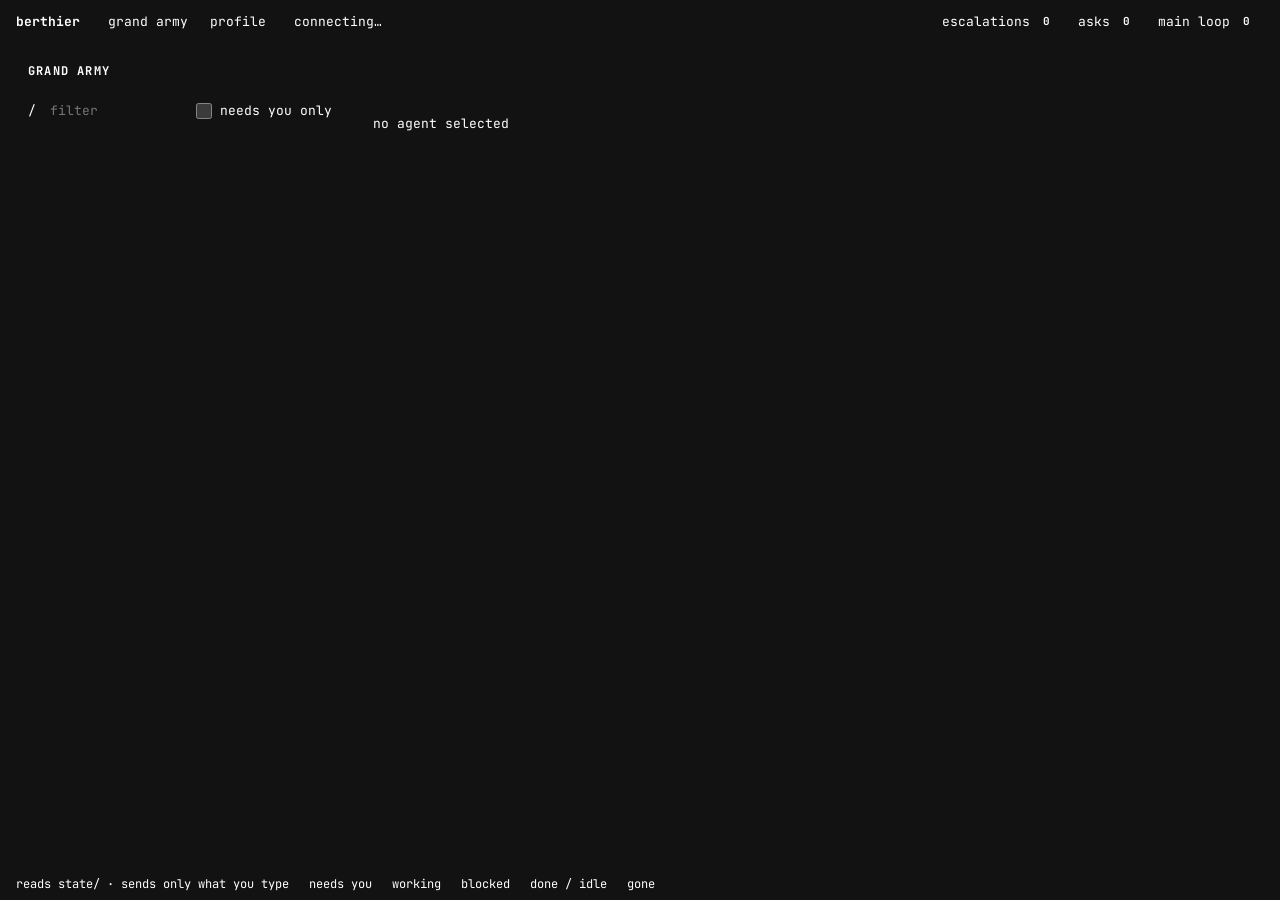
==== internal/console/index.html @ 728149ac "Console: Messenger-style layout, Corps/Division tree, chat header with breadcrumb, info panel" ====
<!doctype html>
<html lang="en">
<head>
<meta charset="utf-8">
<meta name="viewport" content="width=device-width, initial-scale=1, viewport-fit=cover, interactive-widget=resizes-content">
<title>Berthier console</title>
<meta name="theme-color" content="{{base}}">
<link rel="stylesheet" href="theme.css">
<meta name="color-scheme" content="dark">
<link rel="manifest" href="manifest.webmanifest">
<link rel="icon" href="icon.svg" type="image/svg+xml">
<link rel="apple-touch-icon" href="icon-180.png">
<meta name="apple-mobile-web-app-capable" content="yes">
<meta name="mobile-web-app-capable" content="yes">
<meta name="apple-mobile-web-app-title" content="Berthier">
<meta name="apple-mobile-web-app-status-bar-style" content="black-translucent">
<link rel="stylesheet" href="https://fonts.googleapis.com/css2?family=JetBrains+Mono:wght@400;500;700&display=swap">
<style>
:root {
  --panel: var(--mantle); --bar: var(--base); --head: var(--base);
  --line: var(--surface1); --rule: var(--surface0); --field: var(--surface2); --sel: var(--surface0);
  --fg: var(--text); --bright: var(--text); --soft: var(--subtext1); --muted: var(--overlay1); --dim: var(--overlay0); --faint: var(--surface2);
  --purple: var(--mauve);
  /* Installed on a phone the page runs edge to edge, under notch and home bar. */
  --sat: env(safe-area-inset-top, 0px); --sar: env(safe-area-inset-right, 0px);
  --sab: env(safe-area-inset-bottom, 0px); --sal: env(safe-area-inset-left, 0px);
}
* { box-sizing: border-box; }
body { margin: 0; background: var(--bg); }
a { color: var(--blue); } a:hover { color: var(--sky); }
.app { font-variant-ligatures: none; min-height: 100vh; background: var(--bg); color: var(--fg); font-family: 'JetBrains Mono', 'Symbols Nerd Font Mono', ui-monospace, monospace; font-size: 13px; line-height: 1.55; display: flex; flex-direction: column; }
.bar { display: flex; flex-wrap: wrap; align-items: center; gap: 4px 20px; padding: 8px 16px; background: var(--bar); }
header.bar { padding: calc(8px + var(--sat)) calc(16px + var(--sar)) 8px calc(16px + var(--sal)); border-bottom: 1px solid var(--line); }
footer.bar { padding: 6px calc(16px + var(--sar)) calc(6px + var(--sab)) calc(16px + var(--sal)); border-top: 1px solid var(--line); color: var(--dim); font-size: 12px; }
.brand { font-weight: 700; color: var(--accent); }
.grow { flex-grow: 1; }
.loop { display: inline-flex; align-items: center; gap: 6px; }
.tally b { font-weight: 700; }
.zero { color: var(--dim); }
main { flex-grow: 1; padding: 12px calc(16px + var(--sar)) 12px calc(16px + var(--sal)); display: flex; flex-direction: column; gap: 12px; }
section { min-width: 0; border: 1px solid var(--line); background: var(--panel); }
.panel-col { display: flex; flex-direction: column; }
.ph { padding: 6px 12px; border-bottom: 1px solid var(--line); background: var(--head); display: flex; flex-wrap: wrap; align-items: center; justify-content: space-between; gap: 8px; }
h2 { margin: 0; font-size: 12px; font-weight: 700; letter-spacing: 0.1em; color: var(--muted); }
h2 small { font-size: inherit; color: var(--dim); font-weight: 400; letter-spacing: 0.1em; }
/* Messenger's composition in the Console's own design: the Grand Army tree on the left, the chat of the
   selected Agent in the middle, its info beside it when asked for. Wide screens fill the viewport and scroll
   inside the panels; phones show one of them at a time (data-screen). */
.app { height: 100vh; height: 100dvh; }
main { min-height: 0; }
.top { flex: 1 1 0; min-height: 0; display: grid; gap: 12px; grid-template-columns: clamp(280px, 26vw, 360px) minmax(0, 1fr); }
.top.info { grid-template-columns: clamp(280px, 24vw, 340px) minmax(0, 1fr) clamp(300px, 26vw, 380px); }
.top > section { min-height: 0; max-height: 100%; }
#info[hidden] { display: none; }
/* Logs open from the top bar in a drawer over the page, never moving it. */
.logs { display: flex; gap: 6px; }
.logbtn { display: inline-flex; align-items: center; gap: 6px; min-height: 28px; padding: 2px 8px; background: transparent; color: var(--muted); border: 1px solid var(--field); border-radius: 0; font: inherit; cursor: pointer; }
.logbtn:hover { color: var(--fg); }
.logbtn[aria-expanded="true"] { background: var(--sel); color: var(--bright); border-color: var(--blue); }
.logbtn:focus-visible, .x:focus-visible { outline: 1px solid var(--blue); outline-offset: 1px; }
.badge { min-width: 20px; padding: 0 5px; background: var(--field); color: var(--fg); font-size: 11px; font-weight: 700; text-align: center; }
.badge.hot { background: var(--accent); color: var(--bg); }
.badge.bad { background: var(--red); color: var(--bg); }
.drawer { position: fixed; top: var(--drawer-top, 0); right: 0; bottom: 0; z-index: 10; width: min(600px, 100%); display: flex; flex-direction: column; border: 0; border-left: 1px solid var(--line); box-shadow: -12px 0 32px color-mix(in srgb, var(--crust) 55%, transparent); transform: translateX(100%); visibility: hidden; transition: transform 0.15s ease-out, visibility 0s 0.15s; }
.drawer { padding: 0 var(--sar) var(--sab) 0; background: var(--panel); }
.drawer.open { transform: none; visibility: visible; transition: transform 0.15s ease-out; }
@media (prefers-reduced-motion: reduce) { .drawer, .drawer.open { transition: none; } }
.drawer > section { flex: 1 1 0; min-height: 0; display: flex; flex-direction: column; border: 0; }
.drawer > section[hidden] { display: none; }
.drawer ol { flex: 1 1 0; min-height: 0; overflow: auto; }
.ph .end { display: inline-flex; align-items: center; gap: 12px; }
.x { min-width: 28px; min-height: 28px; background: transparent; color: var(--muted); border: 1px solid var(--field); border-radius: 0; font: inherit; cursor: pointer; }
.x:hover { color: var(--bright); }
/* Quota usage: the account's 5h and 7d windows, then every Corps's share of the week (a budget, where set, as its allowance). */
#usage { border-top: 1px solid var(--line); font-size: 12px; color: var(--muted); }
#usage[hidden] { display: none; }
#usage summary { display: flex; flex-wrap: wrap; gap: 2px 14px; padding: 6px 12px; min-height: 32px; align-items: center; cursor: pointer; }
#usage summary h2 { display: inline; }
#usage .body { padding: 0 12px 8px; display: grid; gap: 8px; max-height: 45vh; overflow: auto; }
#usage .win, #usage .cs { display: grid; grid-template-columns: repeat(auto-fill, minmax(220px, 1fr)); gap: 6px 20px; }
#usage-slot #usage { border-top: 0; border-bottom: 1px solid var(--line); }
.bud { display: grid; grid-template-columns: minmax(0, 1fr) auto; gap: 0 10px; }
.bud .name { overflow: hidden; text-overflow: ellipsis; white-space: nowrap; }
.bud .sub { grid-column: 1 / -1; color: var(--dim); }
.bud .track { grid-column: 1 / -1; height: 6px; background: var(--field); position: relative; margin: 2px 0; }
.bud .fill { position: absolute; inset: 0 auto 0 0; }
.bud .warn { position: absolute; top: -2px; bottom: -2px; width: 1px; background: var(--dim); }
/* The bar is the budget control: a 44px hit area around the 6px bar, the budget a thin accent handle on it. */
.bud .hit { grid-column: 1 / -1; position: relative; height: 44px; margin: -14px 0 0; touch-action: pan-y; cursor: pointer; user-select: none; -webkit-user-select: none; }
.bud .hit .track { position: absolute; left: 0; right: 0; top: 19px; margin: 0; }
.bud .mk { position: absolute; top: 9px; width: 18px; height: 26px; margin-left: -9px; cursor: ew-resize; outline: none; }
.bud .mk::before { content: ""; position: absolute; left: 7px; top: 0; bottom: 0; width: 3px; background: var(--accent); }
.bud .mk.unset::before { background: var(--muted); }
.bud .mk.unset::after { content: "∞"; position: absolute; left: 8.5px; transform: translateX(-50%); top: 18px; color: var(--muted); font-size: 15px; line-height: 1; }
.bud .inf { position: absolute; right: -3px; top: 27px; color: var(--dim); font-size: 15px; line-height: 1; pointer-events: none; }
.bud .inf::before { content: ""; position: absolute; left: 3px; top: -8px; height: 6px; border-left: 1px dotted var(--dim); }
.bud .mk:focus-visible::before { box-shadow: 0 0 0 2px var(--bg), 0 0 0 3px var(--accent); }
.bud .tip { position: absolute; bottom: 34px; transform: translateX(-50%); padding: 1px 6px; background: var(--bg); border: 1px solid var(--accent); color: var(--fg); white-space: nowrap; font-variant-numeric: tabular-nums; pointer-events: none; display: none; z-index: 2; }
.bud .hit.live .tip { display: block; }
.bud .hit.clearing .tip { border-color: var(--muted); color: var(--muted); }
.bud .err, .bud .undo { grid-column: 1 / -1; color: var(--red); }
.bud .undo { color: var(--dim); }
.bud .undo button { min-height: 32px; padding: 0 8px; background: transparent; color: var(--fg); border: 1px solid var(--field); border-radius: 0; font: inherit; cursor: pointer; }
@media (pointer: coarse) { .bud .undo button { min-height: 44px; min-width: 44px; } }
#army .scroll { flex: 1 1 0; min-height: 0; overflow: auto; }
#army .ph { gap: 8px 16px; }
.controls { display: flex; align-items: center; gap: 14px; flex-wrap: wrap; }
.filter { display: inline-flex; align-items: center; gap: 6px; color: var(--muted); }
.sr { position: absolute; width: 1px; height: 1px; overflow: hidden; clip: rect(0 0 0 0); }
.filter input { width: 140px; min-height: 32px; padding: 4px 8px; background: var(--bg); color: var(--fg); border: 1px solid var(--field); border-radius: 0; font: inherit; }
.filter input:focus { outline: 1px solid var(--blue); outline-offset: -1px; }
.toggle { display: inline-flex; align-items: center; gap: 8px; min-height: 44px; color: var(--muted); cursor: pointer; }
.toggle input { width: 16px; height: 16px; margin: 0; accent-color: var(--accent); }
#show-loop { accent-color: var(--blue); }

.thead { padding: 6px 12px; color: var(--dim); font-size: 11px; letter-spacing: 0.08em; border-bottom: 1px solid var(--rule); }
.clip { overflow: hidden; text-overflow: ellipsis; white-space: nowrap; }
.muted { color: var(--muted); } .dim { color: var(--dim); }
.empty { padding: 14px 12px; color: var(--dim); }
#det { flex: none; } /* never scrolls: only the chat does, the message box stays below it */
#detail .ph { flex-wrap: nowrap; }
#detail h2 span { color: var(--fg); }
.body { padding: 8px 12px; display: flex; flex-direction: column; gap: 8px; }
.link { padding: 0; margin-right: 8px; background: none; border: 0; color: var(--blue); font: inherit; cursor: pointer; text-decoration: underline; text-underline-offset: 2px; }
.link:hover { color: var(--sky); }
.mates { margin: 0; padding: 0; list-style: none; border-top: 1px solid var(--rule); }
.mate { display: flex; flex-direction: column; gap: 1px; width: 100%; padding: 5px 6px; text-align: left; font: inherit; color: var(--fg); background: transparent; border: 0; border-bottom: 1px solid var(--rule); cursor: pointer; }
.mate:hover { background: color-mix(in srgb, var(--surface0) 50%, transparent); }
.mate[aria-pressed="true"] { background: var(--sel); }
.mate:focus-visible, .link:focus-visible { outline: 1px solid var(--blue); outline-offset: -1px; }
.mate-l { display: flex; gap: 8px; align-items: baseline; min-width: 0; }
.mate-l b { font-weight: 700; min-width: 0; }
.mate-r { color: var(--muted); overflow: hidden; display: -webkit-box; -webkit-line-clamp: 2; -webkit-box-orient: vertical; overflow-wrap: anywhere; }
.mate-m { font-size: 11px; }
/* The Grand Army tree: a Corps is a group header, its Divisions hang under it with connector lines. */
.tr { display: grid; grid-template-columns: 28px minmax(0, 1fr); align-items: stretch; border-bottom: 1px solid var(--rule); }
.tr .ch { padding: 0; background: transparent; border: 0; color: var(--muted); font: inherit; cursor: pointer; min-height: 48px; }
.tr .ch:hover { color: var(--fg); }
.tr .ch:focus-visible, .tr .sel:focus-visible { outline: 1px solid var(--blue); outline-offset: -1px; }
.tr .sel { display: grid; grid-template-columns: minmax(0, 1fr) auto; gap: 0 10px; align-items: baseline; min-height: 48px; padding: 4px 12px 4px 4px; text-align: left; font: inherit; color: var(--fg); background: transparent; border: 0; cursor: pointer; }
.tr.dv { grid-template-columns: 28px 40px minmax(0, 1fr); background: color-mix(in srgb, var(--crust) 45%, var(--panel)); }
.tr.dv .cn { color: var(--field); white-space: pre; align-self: center; padding-left: 4px; user-select: none; }
.tr:has(.sel:hover) { background: color-mix(in srgb, var(--surface0) 50%, transparent); }
.tr:has(.sel[aria-pressed="true"]) { background: var(--sel); }
.tr .nm { font-weight: 700; min-width: 0; overflow: hidden; text-overflow: ellipsis; white-space: nowrap; }
.tr .tm { text-align: right; font-size: 12px; }
.tr .ls { grid-column: 1 / -1; color: var(--muted); overflow: hidden; text-overflow: ellipsis; white-space: nowrap; }
.tr .ls.need { color: var(--bright); }
.tr.dv .nm { font-weight: 400; }
/* Chat header: who you talk to (corps / division), its state, and the buttons for demo and info. */
#chead { flex-wrap: nowrap; min-height: 44px; }
#chead .who { display: flex; align-items: baseline; gap: 6px 12px; min-width: 0; flex-wrap: wrap; }
#chead .crumb { font-weight: 700; white-space: nowrap; }
#chead .sl { color: var(--dim); margin: 0 6px; font-weight: 400; }
#chead .acts { display: inline-flex; gap: 8px; flex: none; }
.btn { display: inline-flex; align-items: center; gap: 6px; min-height: 32px; padding: 4px 12px; background: transparent; color: var(--accent); border: 1px solid var(--field); border-radius: 0; font: inherit; cursor: pointer; text-decoration: none; white-space: nowrap; }
.btn:hover { color: var(--bright); }
.btn[aria-pressed="true"] { background: var(--sel); color: var(--bright); border-color: var(--blue); }
.btn:focus-visible { outline: 1px solid var(--blue); outline-offset: 1px; }
.btn[hidden] { display: none; }
#info #det { flex: 1 1 0; min-height: 0; overflow: auto; }
/* Chat with the selected Agent: its transcript (or terminal), newest at the bottom. */
#chat { flex: 1 1 0; min-height: 160px; overflow-y: auto; overscroll-behavior: contain; padding: 8px 12px; display: flex; flex-direction: column; gap: 6px; border-top: 1px solid var(--rule); background: var(--bg); }
#chat[hidden] { display: none; }
.msg .txt { white-space: pre-wrap; overflow-wrap: anywhere; }
.msg.user { align-self: flex-end; max-width: 88%; padding: 4px 8px; background: var(--sel); border: 1px solid var(--field); }
.msg.user .who { color: var(--dim); font-size: 11px; }
.msg.bot { color: var(--bright); }
.md { overflow-wrap: anywhere; }
.md > :last-child { margin-bottom: 0; }
.md p, .md ul, .md ol, .md pre, .md blockquote, .md .tbl { margin: 0 0 6px; }
.md ul, .md ol { padding: 0 0 0 20px; list-style: disc; }
.md ol { list-style: decimal; }
.md .mh { margin: 8px 0 4px; font-weight: 700; color: var(--accent); }
.md code { padding: 0 3px; background: var(--crust); color: var(--sky); }
.md pre { padding: 6px 8px; background: var(--crust); border: 1px solid var(--rule); overflow-x: auto; font-size: 12px; }
.md pre code { padding: 0; color: var(--soft); }
.md blockquote { padding-left: 8px; border-left: 2px solid var(--field); color: var(--muted); }
.md hr { border: 0; border-top: 1px solid var(--rule); margin: 8px 0; }
.md .tbl { overflow-x: auto; }
.md table { border-collapse: collapse; font-size: 12px; }
.md th, .md td { padding: 2px 8px; border: 1px solid var(--rule); text-align: left; vertical-align: top; }
.md th { color: var(--muted); }
.tool summary { display: block; cursor: pointer; color: var(--muted); font-size: 12px; white-space: nowrap; overflow: hidden; text-overflow: ellipsis; list-style: none; }
.tool summary::-webkit-details-marker { display: none; }
.tool summary::before { content: '▸ '; color: var(--dim); }
.tool[open] summary::before { content: '▾ '; }
.tool summary:focus-visible { outline: 1px solid var(--blue); outline-offset: 1px; }
.tool .tn { color: var(--purple); }
.tool.err .tn { color: var(--red); }
.tool pre, pre.term { margin: 4px 0 0; padding: 6px 8px; background: var(--crust); border: 1px solid var(--rule); font: inherit; font-size: 11px; color: var(--soft); white-space: pre-wrap; overflow-wrap: anywhere; }
.tool pre { max-height: 280px; overflow: auto; }
pre.term { margin: 0; border: 0; background: transparent; }
#chat-state { font-size: 12px; }
/* Narrow screens keep the top bar to the essentials. */
@media (max-width: 699px) {
  .wide, .tally.zero, header .brand + .dim { display: none; }
  header.bar { gap: 4px 12px; padding: calc(6px + var(--sat)) calc(12px + var(--sar)) 6px calc(12px + var(--sal)); }
  .logbtn { padding: 2px 6px; }
}
.needs { border: 1px solid color-mix(in srgb, var(--accent) 40%, var(--base)); background: color-mix(in srgb, var(--accent) 8%, var(--mantle)); padding: 6px 10px; }
.needs div:first-child { color: var(--accent); font-weight: 700; }
.needs div + div { color: var(--bright); font-family: system-ui, sans-serif; font-size: 14px; margin-top: 2px; overflow-wrap: anywhere; }
dl { margin: 0; display: grid; grid-template-columns: 80px minmax(0, 1fr); gap: 1px 10px; }
dl.ainfo { grid-template-columns: auto minmax(0, 1fr) auto minmax(0, 1fr); margin-top: 10px; padding-top: 8px; border-top: 1px solid var(--line, currentColor); }
dl.ainfo dd.span2 { grid-column: 2 / -1; }
dt { color: var(--dim); } dd { margin: 0; overflow-wrap: anywhere; }
.cap { color: var(--dim); font-size: 11px; letter-spacing: 0.08em; }
.cmd { margin-top: 4px; padding: 6px 10px; background: var(--crust); border: 1px solid var(--field); overflow-x: auto; white-space: nowrap; }
.cmd.run { color: var(--bright); }
ol { margin: 0; padding: 6px 12px; list-style: none; }
.esc { display: grid; grid-template-columns: 48px 112px minmax(0, 1fr); gap: 4px 12px; padding: 4px 0; }
.esc .why { grid-column: 3; color: var(--dim); overflow-wrap: anywhere; }
@media (max-width: 480px) { .esc { grid-template-columns: 40px 64px minmax(0, 1fr); } }
.ask { display: grid; grid-template-columns: 72px minmax(0, 1fr); gap: 12px; padding: 1px 0; }
#log { background: var(--crust); }
#log .ph { padding: 0 12px; }
#log h2 { padding: 6px 0; }
#log ol { padding: 8px 12px; }
.log { display: grid; grid-template-columns: 72px 64px minmax(0, 1fr); gap: 12px; white-space: nowrap; }
.log span:last-child { color: var(--soft); }
.log.now span:last-child { color: var(--dim); }
.log.now b { color: var(--fg); font-weight: 400; }
.none { color: var(--dim); padding: 4px 0; }
#send { padding: 8px 12px 10px; border-top: 1px solid var(--rule); display: flex; flex-direction: column; gap: 6px; }
#send[hidden] { display: none; }
#send textarea { width: 100%; min-height: 56px; height: 56px; resize: vertical; padding: 6px 10px; background: var(--bg); color: var(--fg); border: 1px solid var(--field); border-radius: 0; font: inherit; }
#send textarea:focus { outline: 1px solid var(--blue); outline-offset: -1px; }
#send .acts { display: flex; align-items: center; gap: 12px; }
#send button { min-height: 32px; padding: 4px 14px; background: var(--accent); color: var(--bg); border: 0; border-radius: 0; font: inherit; font-weight: 700; cursor: pointer; }
#send button:disabled { opacity: 0.5; cursor: default; }
#send button:focus-visible { outline: 1px solid var(--blue); outline-offset: 2px; }
#send-status { overflow-wrap: anywhere; }
#skills { list-style: none; margin: 0; padding: 0; max-height: min(40vh, 280px); overflow-y: auto; border: 1px solid var(--field); background: var(--bar); }
#skills[hidden] { display: none; }
#skills li { padding: 5px 10px; cursor: pointer; display: grid; grid-template-columns: auto minmax(0, 1fr); gap: 0 10px; align-items: baseline; border-bottom: 1px solid var(--rule); }
#skills li.on { background: var(--sel); box-shadow: inset 2px 0 var(--accent); }
#skills .sn { color: var(--accent); font-weight: 700; overflow-wrap: anywhere; }
#skills .sd { color: var(--muted); overflow-wrap: anywhere; }
#skills .sd i { font-style: normal; color: var(--dim); }
#skills .none { padding: 8px 10px; }
#send button.slash { background: transparent; color: var(--accent); border: 1px solid var(--field); padding: 4px 12px; }
@media (pointer: coarse) { #skills li { min-height: 44px; align-items: center; } #send button.slash { min-height: 44px; min-width: 44px; } }
@media (max-width: 480px) { #skills li { grid-template-columns: minmax(0, 1fr); } }
/* iOS zooms into any field under 16px when it takes focus. */
@media (pointer: coarse) { .filter input, #send textarea { font-size: 16px; } }
/* Profile: Spend of a quota week (berthier profile). The Grand Army's place in the page;
   the quota panel moves in above it while it is open. Corps table and ranked waste side by side, a session's turns below. */
.views { display: flex; gap: 6px; }
.views button { min-height: 28px; padding: 2px 8px; background: transparent; color: var(--muted); border: 1px solid var(--field); border-radius: 0; font: inherit; cursor: pointer; }
.views button:hover { color: var(--fg); }
.views button[aria-selected="true"] { background: var(--sel); color: var(--bright); border-color: var(--blue); }
.views button:focus-visible { outline: 1px solid var(--blue); outline-offset: 1px; }
#profile { display: flex; flex-direction: column; gap: 12px; min-width: 0; }
#profile[hidden] { display: none; }
@media (min-width: 1100px) { #profile { flex: 1 1 0; min-height: 0; overflow: auto; } }
.top[hidden] { display: none; }
.num { font-variant-numeric: tabular-nums; text-align: right; white-space: nowrap; }
.week { display: inline-flex; gap: 6px; align-items: center; color: var(--muted); font-variant-numeric: tabular-nums; }
.week button { min-width: 28px; min-height: 28px; background: transparent; color: var(--muted); border: 1px solid var(--field); border-radius: 0; font: inherit; cursor: pointer; }
.week button:disabled { opacity: .4; cursor: default; }
.week button:not(:disabled):hover { color: var(--fg); }
.tiles { display: grid; grid-template-columns: repeat(auto-fit, minmax(150px, 1fr)); }
.kv { padding: 8px 12px; border-right: 1px solid var(--rule); display: flex; flex-direction: column; gap: 1px; min-width: 0; }
.kv:last-child { border-right: 0; }
.kv span { font-size: 11px; color: var(--dim); letter-spacing: .08em; }
.kv b { font-size: 15px; font-variant-numeric: tabular-nums; }
.kv i { font-style: normal; font-size: 11px; color: var(--muted); }
.origins { border-top: 1px solid var(--rule); padding: 8px 12px; display: grid; gap: 6px; }
.stack { display: flex; height: 6px; background: var(--field); }
.stack span { display: block; height: 100%; }
.legend { display: flex; flex-wrap: wrap; gap: 2px 14px; font-size: 11px; color: var(--muted); }
.legend i { display: inline-block; width: 8px; height: 8px; margin-right: 5px; }
.pcols { display: grid; gap: 12px; grid-template-columns: minmax(0, 1fr) clamp(340px, 32vw, 520px); align-items: start; }
@media (max-width: 1099px) { .pcols { grid-template-columns: minmax(0, 1fr); } }
.hscroll { overflow-x: auto; }
.prow { display: grid; grid-template-columns: minmax(150px, 1fr) 74px 54px 48px 70px 54px 70px 92px; gap: 10px; align-items: center; width: 100%; min-width: 600px; min-height: 32px; padding: 0 12px; border: 0; border-bottom: 1px solid var(--rule); background: transparent; color: var(--fg); font: inherit; text-align: left; }
.prow.thead { min-height: 26px; }
.prow.thead > :not(:first-child) { text-align: right; }
button.prow { cursor: pointer; }
button.prow:hover { background: color-mix(in srgb, var(--surface0) 50%, transparent); }
button.prow:focus-visible { outline: 1px solid var(--blue); outline-offset: -1px; }
.prow.pc { font-weight: 700; }
.prow.pd { color: var(--soft); } .prow.pd .nm { padding-left: 16px; }
.prow.ps { color: var(--muted); font-size: 12px; min-height: 28px; } .prow.ps .nm { padding-left: 32px; }
.prow[aria-pressed="true"] { background: var(--sel); }
.prow.over { border-top: 1px solid var(--line); color: var(--soft); }
.caret { display: inline-block; width: 12px; color: var(--dim); }
.hot { color: var(--peach); } .low { color: var(--yellow); } .soft { color: var(--soft); }
svg.spark { display: block; width: 92px; height: 20px; }
.chip { display: inline-block; padding: 0 5px; font-size: 11px; line-height: 16px; border: 1px solid currentColor; white-space: nowrap; }
.waste { list-style: none; margin: 0; padding: 0; }
.waste li { border-bottom: 1px solid var(--rule); }
.waste button { display: grid; grid-template-columns: 96px minmax(0, 1fr) auto; gap: 2px 10px; width: 100%; padding: 7px 12px; background: transparent; border: 0; color: var(--fg); font: inherit; text-align: left; cursor: pointer; }
.waste button:hover { background: color-mix(in srgb, var(--surface0) 50%, transparent); }
.waste button:focus-visible { outline: 1px solid var(--blue); outline-offset: -1px; }
.waste .ev { grid-column: 2 / -1; color: var(--muted); font-size: 12px; overflow-wrap: anywhere; }
.k-bloat { color: var(--peach); } .k-cache_miss { color: var(--red); } .k-big_result { color: var(--yellow); } .k-reread { color: var(--sky); } .k-model { color: var(--mauve); }
.trow { display: grid; grid-template-columns: 56px 64px 92px minmax(160px, 1fr) 40px 150px 64px; gap: 10px; align-items: center; min-width: 600px; min-height: 28px; padding: 0 12px; border-bottom: 1px solid var(--rule); font-size: 12px; }
.trow.waste-t { background: color-mix(in srgb, var(--peach) 7%, transparent); }
.trow.hl { outline: 1px solid var(--peach); outline-offset: -1px; }
.ctx { position: relative; height: 6px; background: var(--field); }
.ctx span { position: absolute; inset: 0 auto 0 0; background: var(--blue); }
.ctx span.big { background: var(--peach); }
.ctx em { position: absolute; top: -3px; bottom: -3px; width: 1px; background: var(--dim); }
.o-user { color: var(--fg); } .o-ask { color: var(--blue); } .o-loop { color: var(--green); } .o-task { color: var(--teal); }
.o-subagent { color: var(--mauve); } .o-notify { color: var(--sky); } .o-brief { color: var(--accent); } .o-continue, .o-resume { color: var(--yellow); }
@media (max-width: 699px) {
  .prow { grid-template-columns: minmax(110px, 1fr) 64px 56px 62px; min-width: 0; }
  .prow > :nth-child(3), .prow > :nth-child(4), .prow > :nth-child(6), .prow > :nth-child(8) { display: none; }
  .trow { grid-template-columns: 48px 60px minmax(0, 1fr) 60px; min-width: 0; }
  .trow > :nth-child(3), .trow > :nth-child(5), .trow > :nth-child(6) { display: none; }
  .kv { border-right: 0; border-bottom: 1px solid var(--rule); }
}
</style>
</head>
<body>
<div class="app">
  <header class="bar">
    <span class="brand">berthier</span>
    <span class="views" role="tablist" aria-label="view">
      <button type="button" role="tab" id="view-army" aria-selected="true" aria-controls="top">grand army</button>
      <button type="button" role="tab" id="view-profile" aria-selected="false" aria-controls="profile">profile</button>
    </span>
    <span class="loop" id="loop"><span class="dim">connecting…</span></span>
    <span class="muted" id="fresh"></span>
    <span class="grow"></span>
    <span id="tallies" style="display: contents"></span>
    <span class="logs">
      <button type="button" class="logbtn" data-log="escalations" aria-controls="drawer" aria-expanded="false">escalations <span class="badge" id="esc-badge">0</span></button>
      <button type="button" class="logbtn" data-log="asks" aria-controls="drawer" aria-expanded="false">asks <span class="badge" id="ask-badge">0</span></button>
      <button type="button" class="logbtn" data-log="log" aria-controls="drawer" aria-expanded="false">main loop <span class="badge" id="log-badge">0</span></button>
    </span>
  </header>

  <main>
    <div class="top" id="top">
      <section id="army" class="panel-col" aria-labelledby="army-h">
        <div class="ph">
          <h2 id="army-h">GRAND ARMY <small id="army-sub"></small></h2>
          <div class="controls">
            <label class="filter">
              <span aria-hidden="true">/</span>
              <span class="sr">Filter agents</span>
              <input type="text" id="q" placeholder="filter" autocomplete="off" spellcheck="false">
            </label>
            <label class="toggle">
              <input type="checkbox" id="needs-only">
              needs you only
            </label>
          </div>
        </div>
        <div class="scroll"><div id="rows" role="tree" aria-label="corps and divisions"></div></div>
        <details id="usage" aria-label="quota usage" hidden></details>
      </section>

      <section id="detail" class="panel-col" aria-labelledby="det-h">
        <div class="ph" id="chead"></div>
        <div class="empty" id="chat-none">no agent selected</div>
        <div id="chat" aria-label="conversation" hidden></div>
        <!-- Outside the info panel so re-renders keep what the user is typing. -->
        <form id="send" hidden>
          <div id="chat-state" role="status"></div>
          <label class="sr" for="msg">message <span id="send-to"></span></label>
          <ul id="skills" role="listbox" aria-label="skills and commands" hidden></ul>
          <textarea id="msg" placeholder="message this agent · enter sends, shift+enter for a new line" spellcheck="false"></textarea>
          <div class="acts">
            <button type="submit" id="send-btn">send</button>
            <button type="button" class="slash" id="slash-btn" aria-label="skills and commands" aria-expanded="false" aria-controls="skills">/</button>
            <span class="dim" id="send-status" role="status"></span>
          </div>
        </form>
      </section>

      <section id="info" class="panel-col" aria-labelledby="info-h" hidden>
        <div class="ph"><h2 id="info-h">INFO</h2><button type="button" class="x" id="info-close" aria-label="close info">✕</button></div>
        <div id="det" aria-live="polite"></div>
      </section>
    </div>

    <div id="profile" aria-label="profile" hidden>
      <section aria-labelledby="prof-h">
        <div class="ph">
          <h2 id="prof-h">SPEND <small id="prof-sub"></small></h2>
          <span class="week">
            <button type="button" id="week-prev" aria-label="previous quota week">‹</button>
            <span id="week-label"></span>
            <button type="button" id="week-next" aria-label="next quota week">›</button>
          </span>
        </div>
        <div id="usage-slot"></div>
        <div class="psum" id="psum"><div class="empty">loading the Profile…</div></div>
      </section>
      <div class="pcols">
        <section aria-labelledby="pc-h">
          <div class="ph"><h2 id="pc-h">BY CORPS <small>· a Corps opens its Divisions, a Division its sessions</small></h2></div>
          <div class="hscroll"><div id="ptable"></div></div>
        </section>
        <section aria-labelledby="pw-h">
          <div class="ph"><h2 id="pw-h">WASTE <small>· ranked by $ · opens the turn</small></h2></div>
          <ol class="waste" id="pwaste"></ol>
        </section>
      </div>
      <section aria-labelledby="pt-h">
        <div class="ph"><h2 id="pt-h">TURNS <small id="pt-sub"></small></h2><span class="dim">context peak: tick at 150k</span></div>
        <div class="hscroll"><div id="pturns"><div class="empty">pick a session in the table, or a waste signal</div></div></div>
      </section>
    </div>

  </main>

  <aside id="drawer" class="drawer" aria-label="logs">
    <section id="escalations" aria-labelledby="esc-h" hidden>
      <div class="ph">
        <h2 id="esc-h">ESCALATIONS <small>· 7d</small></h2>
        <span class="end"><span class="dim" id="esc-n"></span><button type="button" class="x" aria-label="close">✕</button></span>
      </div>
      <ol id="esc"></ol>
    </section>
    <section id="asks" aria-labelledby="ask-h" hidden>
      <div class="ph">
        <h2 id="ask-h">ASKS <small>· delivered, last 1h</small></h2>
        <span class="end"><span id="inbox"></span><button type="button" class="x" aria-label="close">✕</button></span>
      </div>
      <ol id="ask"></ol>
    </section>
    <section id="log" aria-labelledby="log-h" hidden>
      <div class="ph">
        <h2 id="log-h">MAIN LOOP <small>· state/loop.log</small></h2>
        <span class="end">
          <label class="toggle">
            <input type="checkbox" id="show-loop">
            show loop restarts
          </label>
          <button type="button" class="x" aria-label="close">✕</button>
        </span>
      </div>
      <ol id="lines"></ol>
    </section>
  </aside>

  <footer class="bar">
    <span>reads state/ · sends only what you type</span>
    <span style="color: var(--accent)">needs you</span>
    <span style="color: var(--blue)">working</span>
    <span style="color: var(--red)">blocked</span>
    <span style="color: var(--green)">done / idle</span>
    <span style="color: var(--purple)">gone</span>
  </footer>
</div>

<script>
'use strict';
// Renders `berthier army` (lib/army.jq), pushed by the dashboard server over
// /api/events. The only state here is what the viewer picked and is typing;
// the one write is a message to an Agent (POST api/prompt).

const C = Object.fromEntries(['accent', 'blue', 'sky', 'soft', 'muted', 'dim', 'faint', 'green', 'red', 'purple', 'bright']
  .map((k) => [k, `var(--${k})`]));
const LIVE = { working: ['▶', C.blue], blocked: ['■', C.red], done: ['✓', C.green], idle: ['✓', C.green],
  gone: ['✕', C.purple], unknown: ['?', C.muted] };
const TAG = { loop: C.faint, revive: C.purple, forget: C.purple, speak: C.accent, escal: C.accent,
  ask: C.blue, army: C.green, limit: C.sky, error: C.red, budget: C.accent, other: C.muted };
const LOG_LINES = 40;

const $ = (id) => document.getElementById(id);
const esc = (s) => String(s ?? '').replace(/[&<>"']/g, (c) => `&#${c.charCodeAt(0)};`);
const pref = (k, v) => { try { if (v === undefined) return localStorage.getItem(k) === '1'; localStorage.setItem(k, v ? '1' : '0'); } catch { return false; } };

let army = null, connected = false;
const drafts = {}; // unsent message per pane
// The selected Agent lives in the URL hash (#wJ:p2), so a link opens it.
const collapsed = () => { try { return new Set(JSON.parse(localStorage.getItem('collapsed') || '[]')); } catch { return new Set(); } };
const ui = { log: null, q: '', collapsed: collapsed(), info: pref('info'), needsOnly: pref('needsOnly'), showLoop: pref('showLoop'), sel: decodeURIComponent(location.hash.slice(1)) || null };
$('needs-only').checked = ui.needsOnly;
$('show-loop').checked = ui.showLoop;

const now = () => Date.now() / 1000;
const pad = (n) => String(n).padStart(2, '0');
const clock = (t, secs = true) => {
  if (t == null) return '-';
  const d = new Date(t * 1000);
  return pad(d.getHours()) + ':' + pad(d.getMinutes()) + (secs ? ':' + pad(d.getSeconds()) : '');
};
const sameDay = (t) => new Date(t * 1000).toDateString() === new Date().toDateString();
const day = (t) => sameDay(t) ? clock(t, false) : new Date(t * 1000).toLocaleDateString('en', { weekday: 'short' });
const ago = (t) => {
  if (t == null) return '-';
  const s = Math.max(0, Math.floor(now() - t));
  return s < 60 ? s + 's' : s < 3600 ? Math.floor(s / 60) + 'm' : s < 86400 ? Math.floor(s / 3600) + 'h' : Math.floor(s / 86400) + 'd';
};
const home = (p) => (p || '-').replace(/^\/home\/[^/]+(?=\/|$)/, '~');

// Every Agent once, in Herdr's workspace order (army.jq's units), with the unit
// it belongs to: a Corps or Berthier, each followed by its Divisions.
function agents() {
  const out = [];
  const add = (unit, role, parent) => unit.agents.forEach((a) => out.push({ ...a, unit, role, parent }));
  for (const u of army.units) {
    add(u, 'corps');
    for (const d of u.divisions) add(d, 'division', u.name);
  }
  return out.map((a) => {
    const [glyph, color] = a.needs_you ? ['●', C.accent] : LIVE[a.status] || LIVE.unknown;
    // Waiting since the report that asked, or since the dialog appeared.
    const waitFrom = a.status === 'blocked' || a.report_at == null ? a.status_since : a.report_at;
    return { ...a, glyph, color, state: a.needs_you ? 'needs you' : a.status || 'unknown', from: a.needs_you ? waitFrom : a.status_since };
  });
}

function visible(all) {
  const q = ui.q.trim().toLowerCase();
  return all
    .filter((a) => !ui.needsOnly || a.needs_you)
    .filter((a) => !q || [a.who, a.pane_id, a.name, a.report, a.parent].join(' ').toLowerCase().includes(q));
}

const ageSpan = (t) => `<span class="muted" data-ago="${t ?? ''}">${ago(t)}</span>`;

function renderHeader(all) {
  const k = army.counts, fresh = army.available;
  $('loop').innerHTML = fresh
    ? `<span style="color: ${C.green}" aria-hidden="true">●</span>main loop running<span class="span2"> · ${army.loop.interval}s · since ${clock(army.loop.started_at, false)}</span>`
    : `<span style="color: ${C.red}" aria-hidden="true">■</span>main loop not writing state`;
  const link = connected ? '' : ` · <span style="color: ${C.red}">console disconnected</span>`;
  $('fresh').classList.toggle('wide', fresh && connected); // narrow screens show it only when something is wrong
  $('fresh').innerHTML = `grand army state ${clock(army.updated_at)} · ${fresh ? 'fresh' : `<span style="color: ${C.accent}">stale</span>`}${link}`;
  const tally = (n, label, color) => n
    ? `<span class="tally"><b style="color: ${color}">${n}</b> ${label}</span>`
    : `<span class="tally zero"><b>0</b> ${label}</span>`;
  $('tallies').innerHTML = tally(all.filter((a) => a.needs_you).length, 'need you', C.accent) + tally(k.working, 'working', C.blue)
    + tally(k.blocked, 'blocked', C.red) + tally(k.done + k.idle, 'ready', C.green) + tally(k.gone, 'gone', C.purple);
  const corps = army.corps.length, divs = army.corps.reduce((n, c) => n + c.divisions.length, 0) + army.berthier_divisions.length;
  $('army-sub').textContent = `· ${all.length} agent${all.length === 1 ? '' : 's'} · ${corps} corps`
    + (divs ? ` · ${divs} division${divs === 1 ? '' : 's'}` : '') + (army.berthier ? ' + berthier' : '');
}

// Quota usage: the account's 5h and 7d windows and every Corps's share of the
// week. With a budget the bar is the share of the allowance (the tick marks
// where its Main Agent is told); without, the share of the week.
function renderBudget() {
  if (ui.budgetDrag) return; // a bar being dragged must not be rebuilt under the finger
  const b = army.budget, el = $('usage'), focus = document.activeElement?.closest?.('.hit')?.dataset?.budget;
  const corps = (b?.corps || []).map(withPending), five = b?.five_hour;
  el.hidden = !(five || b?.week_pct != null || corps.length);
  if (el.hidden) return;
    const pct = (n) => (Math.round(n * 10) / 10) + '%';
  const until = (t) => {
    if (t == null) return 'reset time unknown';
    const s = Math.max(0, Math.floor(t - now())), h = Math.floor(s / 3600), m = Math.floor(s % 3600 / 60);
    return `resets in ${h >= 24 ? Math.floor(h / 24) + 'd ' + (h % 24) + 'h' : h ? h + 'h ' + m + 'm' : m + 'm'} · ${sameDay(t) ? '' : day(t) + ' '}${clock(t, false)}`;
  };
  const bar = (name, text, ratio, color, sub, label, warn, extra = '') => `<div class="bud">
      <span class="name">${esc(name)}</span><span style="color: ${color}">${text}</span>
      ${extra || `<span class="track" role="meter" aria-label="${esc(label)}" aria-valuemin="0" aria-valuemax="100" aria-valuenow="${Math.round(ratio * 100)}"><span class="fill" style="width: ${Math.min(100, ratio * 100)}%; background: ${color}"></span>${warn != null ? `<span class="warn" style="left: ${warn}%"></span>` : ''}</span>`}
      ${sub ? `<span class="sub">${sub}</span>` : ''}</div>`;
  const level = (p) => p >= 90 ? C.red : p >= 70 ? C.accent : C.green;
  const win = (name, p, t) => p == null ? '' : bar(name, pct(p), p / 100, level(p), until(t), `${name} account quota`);
  // Each Corps bar spans 0-100% of the week over its left 92%; the last 8% is the unlimited (∞) zone.
  const INF = 92;
  const corpsRow = (c) => {
    const has = c.allowance != null, v = has ? Math.round(c.allowance) : 0;
    const color = !has ? C.blue : c.ratio >= 1 ? C.red : c.ratio >= b.warn / 100 ? C.accent : C.green;
    const note = ui.undo?.[c.name] && !has
      ? `<span class="undo">back to unlimited · <button type="button" data-undo="${esc(c.name)}">undo (${ui.undo[c.name].pct}%)</button></span>`
      : c.ratio >= 1 ? '<span class="sub">budget spent · Revives, resumes and asks held</span>' : '';
    const track = `<span class="hit" data-budget="${esc(c.name)}" data-was="${has ? 1 : 0}"><span class="track" role="meter" aria-label="${esc(c.name)} share of the week" aria-valuemin="0" aria-valuemax="100" aria-valuenow="${Math.round(c.used)}"><span class="fill" style="width: ${Math.min(INF, c.used * INF / 100)}%; background: ${color}"></span></span>
      ${has ? '<span class="inf">∞</span>' : ''}<span class="mk${has ? '' : ' unset'}" tabindex="0" role="slider" aria-label="${esc(c.name)} weekly budget" aria-valuemin="1" aria-valuemax="100" ${has ? `aria-valuenow="${v}"` : ''} aria-valuetext="${has ? v + '% of the week' : 'unlimited'}" style="left: ${has ? Math.min(INF, c.allowance * INF / 100) : 100}%"></span>
      <span class="tip"></span></span>`;
    return bar(c.name, has ? `${pct(c.used)} / ${pct(c.allowance)}` : pct(c.used), 0, color, null, '', null, track).replace(/<\/div>$/, note + '</div>');
  };
  const rows = corps.map(corpsRow).join('');
  el.innerHTML = `<summary><h2>QUOTA</h2>${five ? `<span>5h ${pct(five.pct)}</span>` : ''}${b.week_pct != null ? `<span>7d ${pct(b.week_pct)}</span>` : ''}</summary>
    <div class="body"><div class="win">${win('5h', five?.pct, five?.resets_at)}${win('7d', b.week_pct, b.resets_at)}</div>
    ${rows ? `<div class="cs">${rows}</div>` : ''}</div>`;
  if (focus) el.querySelector(`[data-budget="${CSS.escape(focus)}"] .mk`)?.focus();
}

// Budget bars: the usage bar is the control. No budget means unlimited: the handle is parked at the right
// end on a short ∞ zone past the 0-100% range. Pointer down anywhere on a Corps's bar sets the budget there
// and a drag adjusts it; release commits (the same write as `berthier budget <corps> <pct>|off`). Releasing
// in the ∞ zone (the last 6%) is unlimited again, as is double-click or a long press on the handle, with
// an undo for a few seconds. Arrows +/-1, shift +/-5, Delete or End: unlimited.
async function setBudget(corps, pct) {
  try {
    const res = await fetch('api/budget', { method: 'POST', headers: { 'Content-Type': 'application/json' }, body: JSON.stringify({ corps, pct }) });
    if (!res.ok) throw new Error((await res.text()).trim() || res.statusText);
    return true;
  } catch (err) {
    ui.budgetDrag = false;
    renderBudget();
    const row = [...$('usage').querySelectorAll('.hit')].find((r) => r.dataset.budget === corps)?.closest('.bud');
    row?.insertAdjacentHTML('beforeend', `<span class="err">not saved: ${esc(err.message)}</span>`);
    return false;
  }
}
// A committed budget shows at once and stays until the next view model (up to 2s later) carries it, or 10s pass.
function withPending(c) {
  const p = ui.pending?.[c.name];
  if (!p) return c;
  if (Date.now() - p.at > 10000 || (p.pct == null ? c.allowance == null : c.allowance != null && Math.abs(c.allowance - p.pct) < 0.5)) { delete ui.pending[c.name]; return c; }
  return { ...c, allowance: p.pct, ratio: p.pct == null ? null : c.used / p.pct };
}
const budgetOf = (corps) => { const c = army.budget?.corps?.find((c) => c.name === corps); return c && withPending(c).allowance; };
async function commitBudget(corps, pct) { // pct null clears
  const prev = budgetOf(corps);
  if (pct == null && prev == null) { ui.budgetDrag = false; renderBudget(); return; }
  const ok = await setBudget(corps, pct);
  ui.budgetDrag = false;
  if (ok) (ui.pending ||= {})[corps] = { pct, at: Date.now() };
  if (ok && pct == null) {
    (ui.undo ||= {})[corps] = { pct: Math.round(prev) };
    setTimeout(() => { delete ui.undo[corps]; renderBudget(); }, 8000);
  } else if (ok && ui.undo) delete ui.undo[corps];
  renderBudget();
}
const drag = { hit: null, long: null, value: null, moved: false };
function budgetAt(hit, x) { // pointer x -> pct, or null in the clearing zone
  const r = hit.getBoundingClientRect(), f = Math.min(1, Math.max(0, (x - r.left) / r.width));
  return f >= 0.94 ? null : Math.max(1, Math.min(100, Math.round(f / 0.92 * 100)));
}
function showBudget(hit, v) {
  const mk = hit.querySelector('.mk'), tip = hit.querySelector('.tip');
  mk.classList.toggle('unset', v == null);
  mk.style.left = (v == null ? 100 : Math.min(92, v * 0.92)) + '%';
  if (v != null) { mk.setAttribute('aria-valuenow', v); mk.setAttribute('aria-valuetext', v + '% of the week'); }
  else { mk.removeAttribute('aria-valuenow'); mk.setAttribute('aria-valuetext', 'unlimited'); }
  tip.textContent = v == null ? 'unlimited ∞' : v + '%';
  tip.style.left = (v == null ? 90 : Math.min(88, v * 0.92)) + '%';
  hit.classList.add('live'); hit.classList.toggle('clearing', v == null);
}
$('usage').addEventListener('pointerdown', (e) => {
  const hit = e.target.closest('.hit');
  if (!hit || e.button) return;
  ui.budgetDrag = true;
  Object.assign(drag, { hit, moved: false, value: undefined, start: [e.clientX, e.clientY] });
  hit.setPointerCapture(e.pointerId);
  if (e.target.closest('.mk') && hit.dataset.was === '1') { // a long press on the handle clears
    drag.long = setTimeout(() => { if (!drag.moved && drag.hit) { const h = drag.hit; drag.hit = null; commitBudget(h.dataset.budget, null); } }, 600);
  } else { drag.value = budgetAt(hit, e.clientX); showBudget(hit, drag.value); drag.moved = true; }
});
$('usage').addEventListener('pointermove', (e) => {
  if (!drag.hit) return;
  if (!drag.moved && Math.hypot(e.clientX - drag.start[0], e.clientY - drag.start[1]) < 4) return;
  drag.moved = true; clearTimeout(drag.long);
  drag.value = budgetAt(drag.hit, e.clientX); showBudget(drag.hit, drag.value);
});
const dragEnd = (e) => {
  clearTimeout(drag.long);
  const { hit, value, moved } = drag;
  if (!hit) return;
  drag.hit = null;
  if (e.type === 'pointercancel' || !moved) { ui.budgetDrag = false; renderBudget(); return; }
  commitBudget(hit.dataset.budget, value);
};
$('usage').addEventListener('pointerup', dragEnd);
$('usage').addEventListener('pointercancel', dragEnd);
$('usage').addEventListener('dblclick', (e) => {
  const mk = e.target.closest('.mk'), hit = mk?.closest('.hit');
  if (hit && hit.dataset.was === '1') commitBudget(hit.dataset.budget, null);
});
$('usage').addEventListener('click', (e) => {
  const u = e.target.closest('button[data-undo]');
  if (u) { const c = u.dataset.undo; commitBudget(c, ui.undo[c].pct); }
});
let keyTimer;
$('usage').addEventListener('keydown', (e) => {
  const mk = e.target.closest('.mk');
  if (!mk) return;
  const hit = mk.closest('.hit'), corps = hit.dataset.budget;
  const step = { ArrowRight: 1, ArrowUp: 1, ArrowLeft: -1, ArrowDown: -1 }[e.key];
  let v = ui.keyValue && corps in ui.keyValue ? ui.keyValue[corps] : budgetOf(corps) ?? null;
  if (e.key === 'End' || e.key === 'Delete' || e.key === 'Backspace') v = null; // unlimited
  else if (step && v == null) { if (step < 0) v = 100; } // left from unlimited: 100%
  else if (step) v = Math.min(100, Math.max(1, Math.round(v) + step * (e.shiftKey ? 5 : 1)));
  else return;
  e.preventDefault();
  ui.budgetDrag = true;
  (ui.keyValue ||= {})[corps] = v;
  showBudget(hit, v);
  clearTimeout(keyTimer);
  keyTimer = setTimeout(() => { delete ui.keyValue[corps]; commitBudget(corps, v); }, 450);
});

// The Grand Army as a tree: each Corps (or Berthier) a group header with its Divisions hanging under it.
// A header selects the unit's first Agent. A filter shows only what matches and ignores collapsing.
function renderRows(rows, all) {
  const focused = document.activeElement?.dataset?.pane || document.activeElement?.dataset?.toggle;
  const keep = new Set(rows.map((a) => a.pane_id)), filtering = !!ui.q.trim() || ui.needsOnly;
  const unitAgents = (u) => all.filter((a) => a.unit === u);
  const selUnit = all.find((a) => a.pane_id === ui.sel)?.unit;
  const line = (a) => a.report == null && !a.needs_you ? '<span class="ls dim">no report yet</span>'
    : `<span class="ls${a.needs_you ? ' need' : ''}">${esc(a.report ?? 'on an approval or question dialog')}</span>`;
  const head = (u, first, n, open, shown) => {
    const mine = unitAgents(u), need = mine.some((a) => a.needs_you), a = first;
    const label = n ? `${n} division${n === 1 ? '' : 's'}` : 'no divisions';
    return `<div class="tr" role="treeitem" aria-expanded="${n ? open : 'false'}">
      ${n ? `<button type="button" class="ch" data-toggle="${esc(u.name)}" aria-label="${open ? 'collapse' : 'expand'} ${esc(u.name)}">${open ? '▾' : '▸'}</button>` : '<span></span>'}
      <button type="button" class="sel" data-pane="${esc(a.pane_id)}" aria-pressed="${u === selUnit}">
        <span class="nm" title="${esc(`${u.name} · ${mine.length} agent${mine.length === 1 ? '' : 's'}`)}"><span style="color: ${need ? C.accent : a.color}" aria-hidden="true">${need ? '●' : a.glyph}</span> ${esc(u.name)} <span class="dim" style="font-weight: 400">· ${label}</span></span>
        <span class="tm">${ageSpan(a.from)}</span>
        ${line(a)}
      </button></div>`;
  };
  let html = '';
  for (const u of army.units) {
    const mine = unitAgents(u);
    if (!mine.length) continue;
    const divs = (u.divisions || []).map((d) => ({ d, a: all.find((x) => x.unit === d) })).filter((x) => x.a);
    const shownDivs = divs.filter((x) => keep.has(x.a.pane_id));
    if (!mine.some((a) => keep.has(a.pane_id)) && !shownDivs.length) continue;
    const open = filtering || !ui.collapsed.has(u.name);
    html += head(u, mine[0], divs.length, open);
    if (open) {
      const kids = filtering ? shownDivs : divs;
      kids.forEach(({ d, a }, i) => {
        const need = a.needs_you, last = i === kids.length - 1;
        html += `<div class="tr dv" role="treeitem"><span></span><span class="cn" aria-hidden="true">${last ? '└─' : '├─'}</span>
          <button type="button" class="sel" data-pane="${esc(a.pane_id)}" aria-pressed="${d === selUnit}" title="division of ${esc(u.name)}">
            <span class="nm"><span style="color: ${need ? C.accent : a.color}" aria-hidden="true">${need ? '●' : a.glyph}</span> ${esc(d.name)}</span>
            <span class="tm">${ageSpan(a.from)}</span>
            ${line(a)}
          </button></div>`;
      });
    }
  }
  $('rows').innerHTML = html || `<div class="empty">${army.corps.length || army.berthier ? 'no agents match' : 'no agents'}</div>`;
  if (focused) $('rows').querySelector(`[data-pane="${CSS.escape(focused)}"], [data-toggle="${CSS.escape(focused)}"]`)?.focus({ preventScroll: true });
}

// A command the Agent wants the user to run: `! cmd` or the first `backticked` span of a needs-you report.
const askedCmd = (r) => (r && (r.match(/`([^`]+)`/)?.[1] || r.match(/(?:^|\s)(! \S.*)$/)?.[1])) || null;

// The selected Agent's own facts: the view model's, plus what its transcript
// says (model, context, effort, branch), which the chat poll brings.
let selAgent = null;
const usd = (n) => '$' + (n < 10 ? n.toFixed(2) : n.toFixed(1));
function renderInfo() {
  const a = selAgent, el = $('ainfo');
  if (!a || !el) return;
  const i = chat.info?.pane === a.pane_id ? chat.info : {};
  const model = i.model ? esc(i.model) + (a.division_model ? ` <span class="dim">· division ${esc(a.division_model)}</span>` : '')
    : a.division_model ? `${esc(a.division_model)} <span class="dim">· division</span>` : null;
  const ctx = i.context_tokens == null ? null
    : `<span style="color: ${i.context_pct >= 90 ? C.red : i.context_pct >= 70 ? C.accent : C.muted}">${i.context_pct}%</span> <span class="dim">${Math.round(i.context_tokens / 1000)}k</span>`;
  const rows = [
    ['model*', model], ['effort', i.effort && esc(i.effort)], ['context', ctx],
    ['cost', a.cost != null && usd(a.cost)],
    ['branch', i.branch && esc(i.branch)],
    ['session', a.session_id && `<span title="${esc(a.session_id)}">${esc(a.session_id.slice(0, 8))}</span>`],
    ['status', `<span style="color: ${a.color}">${a.state}</span> ${ageSpan(a.from)}${a.last_revive_at == null ? '' : ` <span style="color: ${C.purple}" title="revived ${clock(a.last_revive_at, false)}">↻${a.revive_attempts}/${army.loop.revive_max ?? 3}</span>`}`],
    ['report*', a.report == null ? '<span class="dim">no report yet</span>' : `<span class="dim">${clock(a.report_at, false)}</span> ${esc(a.report)}`],
  ];
  el.innerHTML = rows.filter(([, v]) => v).map(([k, v]) => `<dt>${k.replace('*', '')}</dt><dd${k.endsWith('*') ? ' class="span2"' : ''}>${v}</dd>`).join('');
}

// Who the chat is with: corps / division, its state, and the buttons for info.
function renderChatHead(a, all) {
  const el = $('chead');
  if (!a) { el.innerHTML = '<h2 id="chat-h">CHAT</h2>'; return; }
  const corps = a.role === 'division' ? all.find((x) => x.role === 'corps' && x.unit.name === a.parent) : null;
  const crumb = a.role === 'division'
    ? `${corps ? `<button type="button" class="link" data-pane="${esc(corps.pane_id)}">${esc(a.parent)}</button>` : esc(a.parent)}<span class="sl" aria-hidden="true">/</span>${esc(a.unit.name)}`
    : esc(a.unit.name);
  const role = a.role === 'division' ? '' : a.unit.name === 'berthier' ? 'chief of staff' : 'main agent';
  el.innerHTML = `<span class="who"><span style="color: ${a.needs_you ? C.accent : a.color}" aria-hidden="true">${a.needs_you ? '●' : a.glyph}</span>
      <nav class="crumb" aria-label="corps and division">${crumb}</nav>${role ? `<span class="dim">${role}</span>` : ''}
      <span style="color: ${a.needs_you ? C.accent : a.color}">${a.state}</span> ${ageSpan(a.from)}</span>
    <span class="acts"><button type="button" class="btn" id="info-btn" aria-pressed="${ui.info}" aria-controls="info">info</button></span>`;
}
$('detail').addEventListener('click', (e) => {
  if (e.target.closest('#info-btn')) setInfo(!ui.info);
  else if (e.target.closest('#chead [data-pane]')) select(e);
});
$('info-close').addEventListener('click', () => setInfo(false));
function setInfo(on) { ui.info = on; pref('info', on); render(); }

// The selected row's unit: a Corps, a Division, or Berthier, with its Agents.
function renderDetail(a, all) {
  renderSend(a);
  renderChatHead(a, all);
  $('info').hidden = !ui.info || !a;
  $('top').classList.toggle('info', ui.info && !!a);
  if (!a) {
    $('det').innerHTML = '<div class="body"><span class="dim">nothing selected</span></div>';
    return;
  }
  const u = a.unit, mates = all.filter((x) => x.unit === u);
  const kind = a.role === 'division' ? 'DIVISION' : u.name === 'berthier' ? 'BERTHIER' : 'CORPS';
  // Selecting a unit means selecting its first Agent's row.
  const link = (name, unit) => {
    const pane = unit?.agents?.[0]?.pane_id ?? all.find((x) => x.unit === unit)?.pane_id;
    return pane ? `<button type="button" class="link" data-pane="${esc(pane)}">${esc(name)}</button>` : esc(name);
  };
  const facts = [];
  if (a.role === 'division') {
    const corps = all.find((x) => x.role === 'corps' && x.unit.name === a.parent)?.unit;
    facts.push(['corps', link(a.parent, corps)], ['kind', a.unit.worktree ? 'worktree · ends on review' : 'adopted workspace']);
  } else {
    const d = u.divisions || [];
    facts.push(['divisions', d.length ? d.map((x) => link(x.name, x)).join(' ') : '<span class="dim">none</span>']);
  }
  facts.push(['where', esc(home(a.cwd))]);
  if (u.workspace_id) facts.push(['workspace', esc(u.workspace_id)]);
  const cmd = a.needs_you ? askedCmd(a.report) : null;
  const max = army.loop.revive_max ?? 3;
  const mate = (m) => {
    const on = m.pane_id === a.pane_id;
    const revived = m.last_revive_at == null ? '' : ` · <span style="color: ${C.purple}">revived ${clock(m.last_revive_at, false)} (${m.revive_attempts}/${max})</span>`;
    return `<li><button type="button" class="mate" data-pane="${esc(m.pane_id)}" aria-pressed="${on}">
        <span class="mate-l"><span style="color: ${m.color}" aria-hidden="true">${m.glyph}</span>
          <b class="clip">${esc(m.name ?? '(unnamed)')}</b>
          <span class="muted">${esc(m.pane_id)}</span>
          <span style="color: ${m.color}">${m.state}</span>
          ${ageSpan(m.from)}</span>
        ${on && m.needs_you ? '' : `<span class="mate-r ${m.report == null ? 'dim' : ''}">${m.report == null ? 'no report yet' : `<span class="dim">${clock(m.report_at, false)}</span> ${esc(m.report)}`}</span>`}
        ${on ? `<span class="mate-m dim">${esc(m.kind ?? '-')} · session ${esc((m.session_id ?? '-').slice(0, 8))}${revived}</span>` : ''}
      </button></li>`;
  };
  selAgent = a;
  const focused = $('det').contains(document.activeElement) ? document.activeElement.dataset?.pane : null;
  $('det').innerHTML = `
    <div class="body">
      <h2 id="det-h">${kind} <span>${esc(u.name)}</span> <small>· ${mates.length} agent${mates.length === 1 ? '' : 's'}</small></h2>
      ${a.needs_you ? `<div class="needs">
        <div>needs you · waiting <span data-ago="${a.from ?? ''}">${ago(a.from)}</span></div>
        <div>${esc(a.report ?? 'on an approval or question dialog')}</div>
      </div>` : ''}
      ${cmd ? `<div class="cmd run" title="it asks you to run">${esc(cmd)}</div>` : ''}
      <dl>${facts.map(([k, v]) => `<dt>${k}</dt><dd>${v}</dd>`).join('')}</dl>
      <dl id="ainfo" class="ainfo" aria-label="agent info"></dl>
      ${mates.length > 1 ? `<ul class="mates" aria-label="agents">${mates.map(mate).join('')}</ul>` : ''}
    </div>`;
  renderInfo();
  if (focused) $('det').querySelector(`.mate[data-pane="${CSS.escape(focused)}"]`)?.focus({ preventScroll: true });
}

// The message box follows the selected Agent, keeping each pane's draft.
let sendPane = null;
function renderSend(a) {
  $('send').hidden = $('chat').hidden = !a;
  $('chat-none').hidden = !!a;
  if (!a || a.pane_id === sendPane) return;
  if (sendPane != null) drafts[sendPane] = $('msg').value;
  sendPane = a.pane_id;
  $('msg').value = drafts[sendPane] ?? '';
  setPicker(false);
  $('send-to').textContent = `→ ${a.name ?? a.who} · ${a.pane_id}`;
  $('send-status').textContent = '';
  chat.rev = null;
  chat.info = null;
  $('chat').innerHTML = '<div class="dim">loading…</div>';
  $('chat-state').textContent = '';
  pollChat();
}

// The conversation of the selected Agent, polled while the page is visible.
// Tool calls stay collapsed unless the viewer opened them.
const chat = { rev: null, open: new Set(), busy: false, info: null };
async function pollChat() {
  const pane = sendPane;
  if (!pane || document.hidden || chat.busy) return;
  chat.busy = true;
  try {
    const res = await fetch('api/chat?pane=' + encodeURIComponent(pane));
    if (!res.ok) throw new Error((await res.text()).trim() || res.statusText);
    const v = await res.json();
    if (pane === sendPane) {
      chat.info = v.info ? { ...v.info, pane } : null;
      renderInfo();
      renderChat(v);
    }
  } catch (err) {
    if (pane === sendPane) $('chat-state').innerHTML = `<span style="color: ${C.red}">chat unavailable: ${esc(err.message)}</span>`;
  } finally {
    chat.busy = false;
  }
}

// Markdown for Agent replies. Safe by construction: every piece of source text
// goes through esc(), the only tags are the ones written here, and links must
// be http(s).
function mdInline(s) {
  const codes = [];
  s = s.replace(/`([^`\n]+)`/g, (_, c) => `\u0000${codes.push(c) - 1}\u0000`);
  s = esc(s)
    .replace(/\[([^\]\n]+)\]\((https?:\/\/[^\s)]+)\)/g, '<a href="$2" target="_blank" rel="noopener noreferrer">$1</a>')
    .replace(/\*\*([^*\n]+)\*\*|__([^_\n]+)__/g, (_, a, b) => `<strong>${a ?? b}</strong>`)
    .replace(/(^|[^*\w])\*([^*\n]+)\*(?!\w)/g, '$1<em>$2</em>')
    .replace(/~~([^~\n]+)~~/g, '<del>$1</del>')
    .replace(/\n/g, '<br>');
  return s.replace(/\u0000(\d+)\u0000/g, (_, n) => `<code>${esc(codes[n])}</code>`);
}
function md(src) {
  const lines = String(src).replace(/\r/g, '').split('\n'), out = [];
  let para = [], list = null, i = 0;
  const flush = () => {
    if (para.length) out.push(`<p>${mdInline(para.join('\n'))}</p>`);
    if (list) out.push(`<${list.tag}>${list.items.map((x) => `<li>${mdInline(x)}</li>`).join('')}</${list.tag}>`);
    para = []; list = null;
  };
  const cells = (l) => l.trim().replace(/^\||\|$/g, '').split('|').map((c) => c.trim());
  while (i < lines.length) {
    const l = lines[i];
    let m;
    if ((m = l.match(/^\s*(```|~~~)/))) {
      flush();
      const code = [];
      for (i++; i < lines.length && !lines[i].trim().startsWith(m[1]); i++) code.push(lines[i]);
      out.push(`<pre><code>${esc(code.join('\n'))}</code></pre>`);
      i++;
    } else if ((m = l.match(/^#{1,6}\s+(.*)$/))) {
      flush(); out.push(`<div class="mh">${mdInline(m[1])}</div>`); i++;
    } else if (/^\s*([-*_])(\s*\1){2,}\s*$/.test(l)) {
      flush(); out.push('<hr>'); i++;
    } else if ((m = l.match(/^\s*([-*+]|\d+[.)])\s+(.*)$/))) {
      const tag = /\d/.test(m[1]) ? 'ol' : 'ul';
      if (para.length || (list && list.tag !== tag)) flush();
      list ??= { tag, items: [] };
      list.items.push(m[2]); i++;
    } else if (list && /^\s{2,}\S/.test(l)) {
      list.items[list.items.length - 1] += '\n' + l.trim(); i++;
    } else if (/^\s*>/.test(l)) {
      flush();
      const q = [];
      for (; i < lines.length && /^\s*>/.test(lines[i]); i++) q.push(lines[i].replace(/^\s*>\s?/, ''));
      out.push(`<blockquote>${mdInline(q.join('\n'))}</blockquote>`);
    } else if (/^\s*\|.*\|\s*$/.test(l) && /^\s*\|?[\s:|-]+\|?\s*$/.test(lines[i + 1] ?? '') && lines[i + 1].includes('-')) {
      flush();
      const head = cells(l), rows = [];
      for (i += 2; i < lines.length && /^\s*\|.*\|\s*$/.test(lines[i]); i++) rows.push(cells(lines[i]));
      out.push(`<div class="tbl"><table><tr>${head.map((c) => `<th>${mdInline(c)}</th>`).join('')}</tr>`
        + rows.map((r) => `<tr>${r.map((c) => `<td>${mdInline(c)}</td>`).join('')}</tr>`).join('') + '</table></div>');
    } else if (!l.trim()) {
      flush(); i++;
    } else {
      if (list) flush();
      para.push(l); i++;
    }
  }
  flush();
  return out.join('');
}

const STATE_TEXT = { working: 'working…', blocked: 'blocked on a dialog in its pane', done: 'done · your turn', idle: 'idle · your turn' };
function renderChat(v) {
  const [glyph, color] = LIVE[v.status] || LIVE.unknown;
  const src = v.source === 'transcript' ? `transcript ${esc((v.session || '').slice(0, 8))}` : 'terminal';
  $('chat-state').innerHTML = `<span style="color: ${color}">${glyph} ${esc(STATE_TEXT[v.status] || v.status || 'unknown')}</span> <span class="dim">· ${src}</span>`;
  if (v.rev === chat.rev) return;
  const first = chat.rev === null, box = $('chat');
  const atEnd = box.scrollHeight - box.scrollTop - box.clientHeight < 24;
  chat.rev = v.rev;
  box.innerHTML = v.source === 'terminal' ? `<pre class="term">${esc(v.text)}</pre>`
    : v.items.map((it) => {
      if (it.role === 'user') return `<div class="msg user"><div class="who">you${it.at ? ' · ' + clock(Date.parse(it.at) / 1000, false) : ''}</div><div class="txt">${esc(it.text)}</div></div>`;
      if (it.role === 'assistant') return `<div class="msg bot md">${md(it.text)}</div>`;
      const key = `${it.at}|${it.tool}|${it.input}`;
      return `<details class="tool${it.error ? ' err' : ''}" data-k="${esc(key)}"${chat.open.has(key) ? ' open' : ''}>
        <summary><span class="tn" title="${esc(it.tool)}">${esc(it.tool.replace(/^mcp__.+?__/, ''))}</span> <span>${esc(it.input)}</span>${it.result == null ? ' <span class="dim">· running</span>' : ''}</summary>
        <pre>${it.result == null ? '…' : esc(it.result) || '(no output)'}</pre></details>`;
    }).join('') || '<div class="dim">no conversation yet</div>';
  if (first || atEnd) box.scrollTop = box.scrollHeight;
}
$('chat').addEventListener('toggle', (e) => {
  const k = e.target.dataset?.k;
  if (k != null) e.target.open ? chat.open.add(k) : chat.open.delete(k);
}, true);
setInterval(pollChat, 2000);
document.addEventListener('visibilitychange', pollChat);

async function send() {
  const pane = sendPane, text = $('msg').value;
  if (!pane || !text.trim() || $('send-btn').disabled) return;
  $('send-btn').disabled = true;
  $('send-status').style.color = '';
  $('send-status').textContent = 'sending…';
  try {
    const res = await fetch('api/prompt', { method: 'POST', headers: { 'Content-Type': 'application/json' }, body: JSON.stringify({ pane, text }) });
    if (!res.ok) throw new Error((await res.text()).trim() || res.statusText);
    drafts[pane] = '';
    if (sendPane === pane) {
      $('msg').value = '';
      setPicker(false);
      $('send-status').textContent = `sent ${clock(now())}`;
      setTimeout(pollChat, 400);
    }
  } catch (err) {
    if (sendPane === pane) {
      $('send-status').style.color = C.red;
      $('send-status').textContent = 'not sent: ' + err.message;
    }
  } finally {
    $('send-btn').disabled = false;
  }
}

// A top-bar log button's count; `level` colors it: hot needs a look, bad is an error.
function badge(id, n, level) {
  $(id).textContent = n;
  $(id).className = 'badge' + (level ? ' ' + level : '');
}

function renderEscalations() {
  const list = army.escalations;
  $('esc-n').textContent = list.length;
  badge('esc-badge', list.length, list.some((e) => e.at >= now() - 3600) && 'hot');
  $('esc').innerHTML = list.map((e) => {
    const to = e.kind === 'speak' ? ['→ you, aloud', C.accent] : ['→ ' + e.to, C.sky];
    const why = e.kind === 'speak' ? `spoke “${e.why.replace(/\.$/, '')}”` : e.why;
    const when = new Date(e.at * 1000).toLocaleString();
    return `<li class="esc">
      <span class="muted" title="${esc(when)}">${day(e.at)}</span>
      <span style="color: ${C.accent}">${esc(e.label)}</span>
      <span>${e.who ? esc(e.who) + ' ' : ''}<span style="color: ${to[1]}">${esc(to[0])}</span></span>
      <span class="why">${esc(why)}</span>
    </li>`;
  }).join('') || '<li class="none">none in 7 days</li>';
}

function renderAsks() {
  const pending = army.asks.length;
  $('inbox').innerHTML = `<span style="color: ${pending ? C.accent : C.green}">inbox ${pending}</span>`;
  const since = now() - 3600;
  const line = (at, from, to, extra, color) => `<li class="ask">
      <span class="muted">${clock(at)}</span>
      <span style="color: ${color}">${esc(from)} → ${esc(to)}${extra}</span>
    </li>`;
  const done = army.ask_log.filter((a) => a.at >= since).reverse()
    .map((a) => line(a.at, a.from, a.to, '', a.from === 'berthier' ? C.sky : C.soft));
  const queued = army.asks.map((a) => line(a.at, a.from, a.to, ' <span class="dim">· queued</span>', C.accent));
  $('ask').innerHTML = done.concat(queued).join('') || '<li class="none">none in the last hour</li>';
  badge('ask-badge', done.length + queued.length, pending && 'hot');
}

function logText(t) {
  return t.replace(/^delivered ask /, 'delivered ').replace(/ -> /g, ' → ');
}

function renderLog() {
  const lines = army.activity.filter((l) => ui.showLoop || l.tag !== 'loop').slice(0, LOG_LINES).reverse();
  const hour = lines.filter((l) => l.at >= now() - 3600);
  badge('log-badge', hour.length, hour.some((l) => l.tag === 'error') && 'bad');
  const ol = $('lines'), atEnd = ol.scrollHeight - ol.scrollTop - ol.clientHeight < 8;
  ol.innerHTML = lines.map((l) => `<li class="log">
      <span class="dim">${clock(l.at)}</span>
      <span style="color: ${TAG[l.tag] || C.muted}">${esc(l.label)}</span>
      <span>${esc(logText(l.text))}</span>
    </li>`).join('') + `<li class="log now" id="tick"></li>`;
  renderTick();
  if (atEnd) ol.scrollTop = ol.scrollHeight; // follow the newest line
}

function renderTick() {
  const el = $('tick');
  if (!el || !army) return;
  const next = Math.max(0, Math.ceil(army.updated_at + army.loop.interval - now()));
  el.innerHTML = army.available
    ? `<span class="dim">${clock(army.updated_at)}</span><span style="color: ${C.green}">tick</span><span>watching · next tick in ${next}s <b>▍</b></span>`
    : `<span class="dim">${clock(army.updated_at)}</span><span style="color: ${C.red}">tick</span><span>no tick since ${army.updated_at ? clock(army.updated_at) : 'ever'} · is berthier-loop running?</span>`;
}

// Updates arrive every few seconds: they must leave the page and its panels
// where the viewer scrolled them (the logs and chat follow their newest line
// themselves).
function render() {
  if (!army) return;
  const kept = [document.scrollingElement, document.querySelector('#army .scroll'), $('det')].map((el) => [el, el.scrollTop]);
  const all = agents();
  const rows = visible(all);
  if (!all.some((a) => a.pane_id === ui.sel)) ui.sel = (rows[0] || all[0])?.pane_id ?? null;
  renderHeader(all);
  renderBudget();
  renderRows(rows, all);
  renderDetail(all.find((a) => a.pane_id === ui.sel), all);
  renderEscalations();
  renderAsks();
  renderLog();
  for (const [el, top] of kept) if (el.scrollTop !== top) el.scrollTop = top;
}

const select = (e) => {
  const b = e.target.closest('[data-pane]');
  if (!b) return;
  ui.sel = b.dataset.pane;
  history.replaceState(null, '', '#' + ui.sel);
  render();
};
$('rows').addEventListener('click', (e) => {
  const t = e.target.closest('[data-toggle]');
  if (!t) return select(e);
  ui.collapsed.has(t.dataset.toggle) ? ui.collapsed.delete(t.dataset.toggle) : ui.collapsed.add(t.dataset.toggle);
  try { localStorage.setItem('collapsed', JSON.stringify([...ui.collapsed])); } catch {}
  render();
});
$('det').addEventListener('click', select);
// One log open at a time in the drawer, under the top bar.
function openLog(id) {
  const open = id && ui.log !== id ? id : null;
  ui.log = open;
  document.querySelectorAll('.logbtn').forEach((b) => b.setAttribute('aria-expanded', b.dataset.log === open));
  document.querySelectorAll('#drawer > section').forEach((sec) => { sec.hidden = sec.id !== open; });
  $('drawer').classList.toggle('open', !!open);
  if (open === 'log') $('lines').scrollTop = $('lines').scrollHeight;
}
const placeDrawer = () => document.documentElement.style.setProperty('--drawer-top', document.querySelector('header').getBoundingClientRect().bottom + 'px');
placeDrawer();
addEventListener('resize', placeDrawer);
document.querySelectorAll('.logbtn').forEach((b) => b.addEventListener('click', () => { placeDrawer(); openLog(b.dataset.log); }));
// Closing hands focus back to the log's button.
function closeLog() {
  const was = ui.log;
  openLog(null);
  document.querySelector(`.logbtn[data-log="${was}"]`)?.focus();
}
document.querySelectorAll('#drawer .x').forEach((b) => b.addEventListener('click', closeLog));

// Slash picker: the selected Agent's skills and commands (GET api/skills).
const skillCache = new Map(); // pane -> {at, list}
const pick = { open: false, list: [], shown: [], on: 0, forced: false };
async function loadSkills(pane) {
  const hit = skillCache.get(pane);
  if (hit && Date.now() - hit.at < 60000) return hit.list;
  const res = await fetch('api/skills?pane=' + encodeURIComponent(pane));
  if (!res.ok) throw new Error((await res.text()).trim() || res.statusText);
  const list = (await res.json()).skills;
  skillCache.set(pane, { at: Date.now(), list });
  return list;
}
function skillRank(s, q) {
  const n = s.name.toLowerCase(), t = n.split(':').pop();
  if (!q) return 0;
  if (n.startsWith(q) || t.startsWith(q)) return 1;
  if (n.includes(q)) return 2;
  return s.desc.toLowerCase().includes(q) ? 3 : 9;
}
function renderSkills() {
  const q = pick.q.toLowerCase();
  pick.shown = pick.list.map((s) => [skillRank(s, q), s]).filter(([r]) => r < 9)
    .sort((a, b) => a[0] - b[0]).map(([, s]) => s);
  pick.on = Math.min(pick.on, Math.max(0, pick.shown.length - 1));
  $('skills').innerHTML = pick.shown.map((s, i) => `<li role="option" id="sk${i}" data-i="${i}" aria-selected="${i === pick.on}"${i === pick.on ? ' class="on"' : ''}>
    <span class="sn">/${esc(s.name)}</span><span class="sd">${esc(s.desc)} <i>· ${esc(s.src)}</i></span></li>`).join('')
    || `<li class="none">${pick.list.length ? 'no match' : 'loading…'}</li>`;
  $('skills').querySelector('.on')?.scrollIntoView({ block: 'nearest' });
  $('msg').setAttribute('aria-activedescendant', pick.shown.length ? 'sk' + pick.on : '');
}
function setPicker(open, q = '') {
  pick.open = open;
  pick.q = q;
  $('skills').hidden = !open;
  $('msg').setAttribute('aria-expanded', open);
  $('slash-btn').setAttribute('aria-expanded', open);
  if (!open) { pick.forced = false; return; }
  const pane = sendPane;
  pick.on = 0;
  pick.list = skillCache.get(pane)?.list ?? [];
  renderSkills();
  loadSkills(pane).then((list) => {
    if (pane !== sendPane || !pick.open) return;
    pick.list = list;
    renderSkills();
  }, (err) => {
    if (pane === sendPane && pick.open) $('skills').innerHTML = `<li class="none" style="color: ${C.red}">skills unavailable: ${esc(err.message)}</li>`;
  });
}
// A first word starting with "/" opens the picker; the button opens it anywhere.
function syncPicker() {
  const m = /^\/([^\s]*)$/.exec($('msg').value);
  if (m) {
    if (!pick.open) setPicker(true, m[1]);
    else { pick.q = m[1]; pick.on = 0; renderSkills(); }
  } else if (pick.open && !pick.forced) setPicker(false);
}
function choose(i) {
  const s = pick.shown[i];
  if (!s) return false;
  const v = $('msg').value, rest = v.startsWith('/') ? v.replace(/^\/\S*\s*/, '') : v;
  $('msg').value = `/${s.name} ${rest}`;
  setPicker(false);
  $('msg').focus();
  $('msg').setSelectionRange($('msg').value.length, $('msg').value.length);
  return true;
}
$('msg').addEventListener('input', syncPicker);
$('slash-btn').addEventListener('click', () => {
  if (pick.open) { setPicker(false); $('msg').focus(); return; }
  pick.forced = true;
  setPicker(true, '');
});
$('skills').addEventListener('mousedown', (e) => e.preventDefault()); // keep the keyboard up on phones
$('skills').addEventListener('click', (e) => {
  const li = e.target.closest('li[data-i]');
  if (li) choose(+li.dataset.i);
});

$('send').addEventListener('submit', (e) => { e.preventDefault(); send(); });
$('msg').addEventListener('keydown', (e) => {
  if (pick.open && !e.isComposing) {
    if (e.key === 'ArrowDown' || e.key === 'ArrowUp') {
      e.preventDefault();
      pick.on = (pick.on + (e.key === 'ArrowDown' ? 1 : -1) + pick.shown.length) % (pick.shown.length || 1);
      return renderSkills();
    }
    if ((e.key === 'Enter' && !e.shiftKey || e.key === 'Tab') && pick.shown.length) { e.preventDefault(); return choose(pick.on); }
    if (e.key === 'Escape') { e.preventDefault(); return setPicker(false); }
  }
  if (e.key === 'Enter' && !e.shiftKey && !e.isComposing) { e.preventDefault(); send(); }
});
$('q').addEventListener('input', (e) => { ui.q = e.target.value; render(); });
$('needs-only').addEventListener('change', (e) => { ui.needsOnly = e.target.checked; pref('needsOnly', ui.needsOnly); render(); });
$('show-loop').addEventListener('change', (e) => { ui.showLoop = e.target.checked; pref('showLoop', ui.showLoop); render(); });
document.addEventListener('keydown', (e) => {
  if (e.key === '/' && !e.target.matches('input, textarea')) { e.preventDefault(); $('q').focus(); }
  else if (e.key === 'Escape' && document.activeElement === $('q')) { $('q').value = ''; ui.q = ''; $('q').blur(); render(); }
  else if (e.key === 'Escape' && ui.log) closeLog();
});

// Ages and the next-tick countdown move every second without re-rendering.
setInterval(() => {
  document.querySelectorAll('[data-ago]').forEach((el) => { el.textContent = ago(el.dataset.ago === '' ? null : +el.dataset.ago); });
  renderTick();
}, 1000);

const events = new EventSource('api/events');
events.onmessage = (e) => { army = JSON.parse(e.data); connected = true; render(); };
events.onopen = () => { connected = true; render(); };
events.onerror = () => { connected = false; render(); };

// Installable: the worker keeps the page itself for opening offline (sw.js).
if ('serviceWorker' in navigator) navigator.serviceWorker.register('sw.js').catch((err) => console.warn('service worker:', err));
// --- Profile: Spend of a quota week (GET api/profile = berthier profile), read
// when the view opens and every 30s while it is open. The view keeps what the
// viewer opened and picked across refreshes.
const prof = { on: false, week: 0, data: null, open: new Set(), openDiv: new Set(), session: null, turns: null, hl: null, timer: null };
const PO = ['user', 'ask', 'loop', 'notify', 'brief', 'continue', 'resume', 'task', 'subagent'];
const PC = { user: 'var(--fg)', ask: 'var(--blue)', loop: 'var(--green)', notify: 'var(--sky)', brief: 'var(--accent)', continue: 'var(--yellow)', resume: 'var(--yellow)', task: 'var(--teal)', subagent: 'var(--mauve)' };
const KIND = { bloat: 'context bloat', cache_miss: 'cache miss', big_result: 'big result', reread: 're-read', model: 'model' };
const dollars = (v) => v == null ? '–' : '$' + (v >= 100 ? v.toFixed(0) : v.toFixed(2));
const pct1 = (v) => v == null ? '–' : (v * 100).toFixed(1) + '%';
const tok = (n) => n >= 1e6 ? (n / 1e6).toFixed(1) + 'M' : n >= 1e3 ? Math.round(n / 1e3) + 'k' : String(n ?? 0);
const date = (t) => new Date(t * 1000).toLocaleDateString('en', { month: 'short', day: 'numeric' });
const when = (t) => new Date(t * 1000).toLocaleString('en', { weekday: 'short', hour: '2-digit', minute: '2-digit', hour12: false });
const model = (m) => (m || '').replace(/^claude-/, '');
const short = (turn) => turn.replace(/^([0-9a-f]{8})[0-9a-f-]*/, '$1'); // session:n with the session's first 8

function showView(profile) {
  prof.on = profile;
  $('view-army').setAttribute('aria-selected', !profile);
  $('view-profile').setAttribute('aria-selected', profile);
  $('top').hidden = profile;
  $('profile').hidden = !profile;
  // The quota panel goes with whichever view is open.
  if (profile) $('usage-slot').append($('usage'));
  else $('army').append($('usage'));
  history.replaceState(null, '', profile ? '#profile' : ui.sel ? '#' + ui.sel : location.pathname);
  clearInterval(prof.timer);
  if (profile) { loadProfile(); prof.timer = setInterval(loadProfile, 30000); }
}
$('view-army').addEventListener('click', () => showView(false));
$('view-profile').addEventListener('click', () => showView(true));
$('week-prev').addEventListener('click', () => { prof.week++; prof.session = prof.turns = prof.hl = null; loadProfile(); });
$('week-next').addEventListener('click', () => { if (prof.week > 0) { prof.week--; prof.session = prof.turns = prof.hl = null; loadProfile(); } });

async function loadProfile() {
  try {
    const r = await fetch(`api/profile?week=${prof.week}`);
    if (!r.ok) throw new Error(await r.text());
    prof.data = await r.json();
    if (prof.data.corps.length && !prof.open.size) prof.open.add(prof.data.corps[0].name);
    renderProfile();
    if (prof.session) loadTurns(prof.session, prof.hl, false);
  } catch (e) {
    $('psum').innerHTML = `<div class="empty" style="color: var(--red)">Profile unavailable: ${esc(e.message)}</div>`;
  }
}

async function loadTurns(session, hl, scroll = true) {
  prof.session = session; prof.hl = hl;
  try {
    const r = await fetch(`api/profile?week=${prof.week}&session=${encodeURIComponent(session)}`);
    if (!r.ok) throw new Error(await r.text());
    prof.turns = (await r.json()).turns || [];
  } catch (e) { prof.turns = null; $('pturns').innerHTML = `<div class="empty" style="color: var(--red)">${esc(e.message)}</div>`; return; }
  renderTurns();
  renderTable();
  if (scroll) (document.querySelector('.trow.hl') || $('pturns')).scrollIntoView({ block: 'nearest' });
}

function spark(daily, top, start) {
  const w = 92, h = 20, n = daily.length;
  const last = prof.week ? n - 1 : Math.max(0, Math.min(n - 1, Math.floor((now() - start) / 86400)));
  const x = (i) => 2 + i * (w - 4) / (n - 1), y = (v) => h - 2 - (top ? v / top : 0) * (h - 4);
  const pts = daily.slice(0, last + 1).map((v, i) => `${x(i).toFixed(1)},${y(v).toFixed(1)}`);
  return `<svg class="spark" viewBox="0 0 ${w} ${h}" aria-hidden="true"><line x1="2" x2="${w - 2}" y1="${h - 2}" y2="${h - 2}" stroke="var(--rule)" stroke-width="1"/>
    <polygon points="2,${h - 2} ${pts.join(' ')} ${x(last).toFixed(1)},${h - 2}" fill="color-mix(in srgb, var(--accent) 18%, transparent)"/>
    <polyline points="${pts.join(' ')}" fill="none" stroke="var(--accent)" stroke-width="1.2"/>
    <circle cx="${x(last).toFixed(1)}" cy="${y(daily[last]).toFixed(1)}" r="2" fill="var(--accent)"/></svg>`;
}

function renderProfile() {
  const d = prof.data, t = d.total;
  $('week-label').textContent = `${date(d.week.start)} – ${date(d.week.end)}`;
  $('week-next').disabled = prof.week === 0;
  $('prof-sub').textContent = `· ${d.week.live ? 'this' : prof.week === 1 ? 'last' : prof.week + ' weeks ago:'} quota week · API-equivalent dollars from transcripts`;
  const kv = (label, val, sub) => `<div class="kv"><span>${label}</span><b>${val}</b><i>${sub}</i></div>`;
  const tt = t.totals, o = t.origins, ot = Object.values(o).reduce((a, b) => a + b, 0) || 1, ov = d.overhead?.totals.usd || 0;
  const kinds = new Set(d.waste.map((w) => w.kind)).size;
  $('psum').innerHTML = '<div class="tiles">' + kv('SPEND', dollars(tt.usd), `${tt.turns.toLocaleString()} turns${d.week_pct != null ? ` · account at ${d.week_pct}% of the week` : ''}`)
    + kv('PER DELIVERED UNIT', dollars(t.usd_per_unit), `${t.units} units: commits landed, Divisions finished`)
    + kv('CACHE HIT', pct1(tt.cache_hit), `${tok(tt.cache_read)} read · ${tok(tt.write_1h + tt.write_5m + (tt.write_unknown || 0))} written`)
    + kv('WASTE', dollars(t.waste_usd), `${tt.usd ? Math.round(t.waste_usd / tt.usd * 100) : 0}% of Spend · ${kinds} kind${kinds === 1 ? '' : 's'}`)
    + kv('COMMAND OVERHEAD', dollars(ov), `Berthier itself · ${tt.usd ? (ov / tt.usd * 100).toFixed(1) : 0}%`) + '</div>'
    + `<div class="origins"><div class="stack">${PO.filter((k) => o[k] >= 0.005).map((k) => `<span title="${k} ${dollars(o[k])}" style="width: ${o[k] / ot * 100}%; background: ${PC[k]}"></span>`).join('')}</div>
      <div class="legend"><span class="dim">TURN ORIGIN</span>${PO.filter((k) => o[k] >= 0.005).map((k) => `<span><i style="background: ${PC[k]}"></i>${k} ${dollars(o[k])}</span>`).join('')}</div></div>`;
  renderTable();
  $('pwaste').innerHTML = d.waste.length ? d.waste.map((w, i) => `<li><button type="button" data-w="${i}"><span class="k-${w.kind}"><span class="chip">${KIND[w.kind] || w.kind}</span></span>
    <span class="clip soft">${esc(w.corps)}${w.division ? ' / ' + esc(w.division) : ''} <span class="dim">· ${w.turns} turn${w.turns > 1 ? 's' : ''}</span></span><span class="num">${dollars(w.usd)}</span>
    <span class="ev">${esc(w.evidence)} <span class="dim">→ ${esc(short(w.turn))}</span></span></button></li>`).join('')
    : '<li class="empty">no Waste signals this week</li>';
  if (!prof.session) $('pt-sub').textContent = '';
}

function renderTable() {
  const d = prof.data;
  if (!d) return;
  const top = Math.max(0.01, ...d.corps.flatMap((c) => c.daily), ...(d.overhead?.daily || []));
  const hit = (v) => `<span class="num${v < 0.95 ? ' low' : ''}">${pct1(v)}</span>`;
  const cells = (l, quota) => `<span class="num">${dollars(l.totals.usd)}</span><span class="num muted">${quota == null ? '–' : quota.toFixed(1) + '%'}</span>
    <span class="num">${l.units || '–'}</span><span class="num">${dollars(l.usd_per_unit)}</span>${hit(l.totals.cache_hit)}
    <span class="num ${l.totals.usd && l.waste_usd / l.totals.usd > 0.4 ? 'hot' : 'muted'}">${dollars(l.waste_usd)}</span><span>${spark(l.daily, top, d.week.start)}</span>`;
  let h = `<div class="prow thead" aria-hidden="true"><span>CORPS / DIVISION</span><span>SPEND</span><span>QUOTA</span><span>UNITS</span><span>$/UNIT</span><span>CACHE</span><span>WASTE</span><span>BY DAY</span></div>`;
  for (const c of d.corps) {
    const o = prof.open.has(c.name);
    h += `<button type="button" class="prow pc" data-c="${esc(c.name)}" aria-expanded="${o}"><span class="clip"><span class="caret">${o ? '▾' : '▸'}</span>${esc(c.name)}</span>${cells(c, c.quota_pct)}</button>`;
    if (!o) continue;
    for (const v of c.divisions) {
      const key = c.name + '/' + v.name, od = prof.openDiv.has(key);
      h += `<button type="button" class="prow pd" data-d="${esc(key)}" aria-expanded="${od}"><span class="clip nm"><span class="caret">${od ? '▾' : '▸'}</span>${v.name ? esc(v.name) : '<span class="muted">main agent</span>'}</span>${cells(v)}</button>`;
      if (!od) continue;
      for (const s of v.sessions) {
        h += `<button type="button" class="prow ps" data-s="${esc(s.id)}" aria-pressed="${s.id === prof.session}"><span class="clip nm" title="${esc(s.prompt)}"><span class="o-${esc(s.origin)}">${esc(s.prompt || s.id.slice(0, 8))}</span></span>
          <span class="num">${dollars(s.totals.usd)}</span><span class="num dim">${esc(model(s.model))}</span><span class="num">${s.totals.turns}</span><span></span>${hit(s.totals.cache_hit)}<span></span><span class="dim">${when(s.start)}</span></button>`;
      }
    }
  }
  if (d.overhead) h += `<div class="prow over"><span class="clip">command overhead <span class="dim">(berthier)</span></span>${cells(d.overhead, d.overhead.quota_pct)}</div>`;
  if (!d.corps.length && !d.overhead) h += '<div class="empty">no Spend this week yet</div>';
  $('ptable').innerHTML = h;
}

function renderTurns() {
  const rows = (prof.turns || []).slice().reverse();
  const sess = prof.data?.corps.flatMap((c) => c.divisions.flatMap((v) => v.sessions)).find((s) => s.id === prof.session);
  $('pt-sub').textContent = `· ${prof.session}${sess?.prompt ? ' · ' + sess.prompt : ''}`;
  let h = `<div class="trow thead dim" aria-hidden="true"><span>TURN</span><span>ORIGIN</span><span>WHEN</span><span>PROMPT</span><span class="num">CALLS</span><span>CONTEXT PEAK</span><span class="num">$</span></div>`;
  for (const r of rows) {
    const flag = r.bloat || r.miss || r.big || r.reread;
    const w = Math.min(100, r.ctx_max / 450000 * 100);
    h += `<div class="trow${flag ? ' waste-t' : ''}${r.id === prof.hl ? ' hl' : ''}" title="${esc(model(r.model))}"><span class="num dim">${esc(r.id.slice(r.id.lastIndexOf(':')))}</span><span class="o-${esc(r.origin)}">${esc(r.origin)}</span><span class="dim">${when(r.start)}</span>
      <span class="clip" title="${esc(r.prompt)}">${esc(r.prompt)}</span><span class="num">${r.calls}</span>
      <span style="display: grid; grid-template-columns: 1fr 38px; gap: 6px; align-items: center"><span class="ctx"><span class="${r.ctx_max > 150000 ? 'big' : ''}" style="width: ${w}%"></span><em style="left: ${150000 / 450000 * 100}%"></em></span><span class="num dim">${tok(r.ctx_max)}</span></span>
      <span class="num">${dollars(r.usd)}</span></div>`;
  }
  if (!rows.length) h += '<div class="empty">no turns of this session in this week</div>';
  $('pturns').innerHTML = h;
}

$('ptable').addEventListener('click', (e) => {
  const b = e.target.closest('button.prow');
  if (!b) return;
  const flip = (set, k) => set.has(k) ? set.delete(k) : set.add(k);
  if (b.dataset.c) flip(prof.open, b.dataset.c);
  else if (b.dataset.d) flip(prof.openDiv, b.dataset.d);
  else if (b.dataset.s) { loadTurns(b.dataset.s, null); return; }
  renderTable();
});
$('pwaste').addEventListener('click', (e) => {
  const b = e.target.closest('button[data-w]');
  if (!b) return;
  const w = prof.data.waste[+b.dataset.w];
  prof.open.add(w.corps); prof.openDiv.add(w.corps + '/' + (w.division || ''));
  loadTurns(w.session, w.turn);
});
if (location.hash === '#profile') { ui.sel = null; showView(true); }
</script>
</body>
</html>
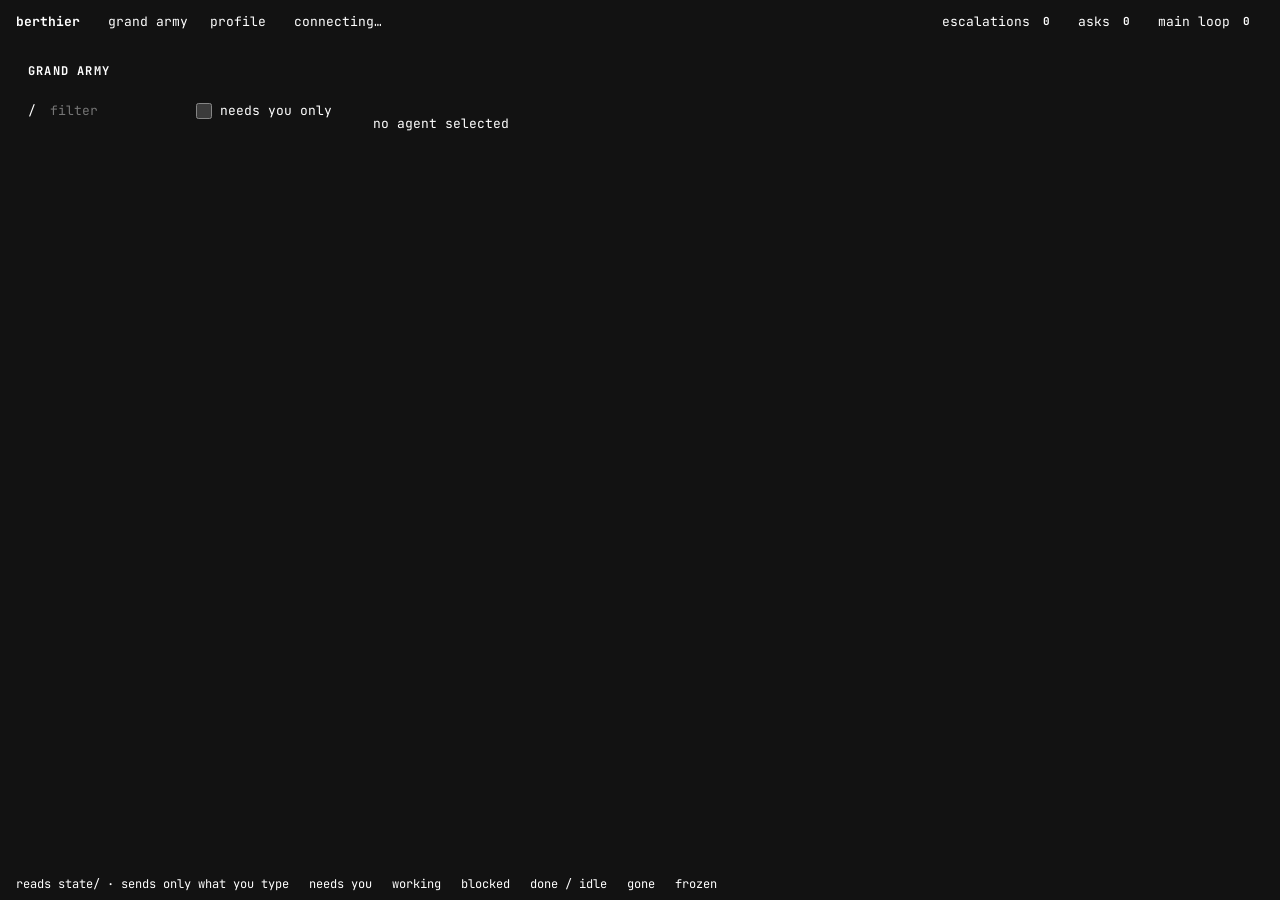
==== commit fa58107e: "Frozen Agents, Fresh Start and berthier notes" ====
--- a/internal/console/index.html
+++ b/internal/console/index.html
@@ -52,6 +52,23 @@
 .top.info { grid-template-columns: clamp(280px, 24vw, 340px) minmax(0, 1fr) clamp(300px, 26vw, 380px); }
 .top > section { min-height: 0; max-height: 100%; }
 #info[hidden] { display: none; }
+#chead .back { display: none; }
+/* Phones show one panel at a time: the tree, a chat, or its info (data-screen), like a messenger. */
+@media (max-width: 899px) {
+  main { padding: 6px calc(6px + var(--sar)) 6px calc(6px + var(--sal)); }
+  .top, .top.info { grid-template-columns: minmax(0, 1fr); grid-template-rows: minmax(0, 1fr); gap: 0; }
+  .top > section { display: none; }
+  .top[data-screen="list"] > #army, .top[data-screen="chat"] > #detail, .top[data-screen="info"] > #info { display: flex; }
+  #chead .back { display: inline-flex; }
+  footer.bar { display: none; }
+}
+@media (pointer: coarse) {
+  .btn, #info .x { min-height: 44px; min-width: 44px; justify-content: center; }
+  .tr .ch { min-width: 44px; }
+  .tr { grid-template-columns: 44px minmax(0, 1fr); }
+  .tr.dv { grid-template-columns: 44px 36px minmax(0, 1fr); }
+  .demos a { min-height: 48px; }
+}
 /* Logs open from the top bar in a drawer over the page, never moving it. */
 .logs { display: flex; gap: 6px; }
 .logbtn { display: inline-flex; align-items: center; gap: 6px; min-height: 28px; padding: 2px 8px; background: transparent; color: var(--muted); border: 1px solid var(--field); border-radius: 0; font: inherit; cursor: pointer; }
@@ -147,6 +164,12 @@
 .tr .ls { grid-column: 1 / -1; color: var(--muted); overflow: hidden; text-overflow: ellipsis; white-space: nowrap; }
 .tr .ls.need { color: var(--bright); }
 .tr.dv .nm { font-weight: 400; }
+/* Demos and previews in the info panel. */
+.demos { list-style: none; margin: 0; padding: 0; border-top: 1px solid var(--rule); }
+.demos a { display: grid; grid-template-columns: minmax(0, 1fr) auto; gap: 0 10px; align-items: baseline; min-height: 44px; padding: 4px 6px; color: var(--fg); text-decoration: none; border-bottom: 1px solid var(--rule); }
+.demos a:hover { background: color-mix(in srgb, var(--surface0) 50%, transparent); }
+.demos a:focus-visible { outline: 1px solid var(--blue); outline-offset: -1px; }
+.demos .u { grid-column: 1 / -1; color: var(--blue); }
 /* Chat header: who you talk to (corps / division), its state, and the buttons for demo and info. */
 #chead { flex-wrap: nowrap; min-height: 44px; }
 #chead .who { display: flex; align-items: baseline; gap: 6px 12px; min-width: 0; flex-wrap: wrap; }
@@ -201,6 +224,9 @@
 .needs { border: 1px solid color-mix(in srgb, var(--accent) 40%, var(--base)); background: color-mix(in srgb, var(--accent) 8%, var(--mantle)); padding: 6px 10px; }
 .needs div:first-child { color: var(--accent); font-weight: 700; }
 .needs div + div { color: var(--bright); font-family: system-ui, sans-serif; font-size: 14px; margin-top: 2px; overflow-wrap: anywhere; }
+.needs.frozen { border-color: color-mix(in srgb, var(--sky) 40%, var(--base)); background: color-mix(in srgb, var(--sky) 8%, var(--mantle)); }
+.needs.frozen div:first-child { color: var(--sky); }
+.needs .thaw { display: flex; flex-wrap: wrap; gap: 8px; margin-top: 8px; font-family: inherit; }
 dl { margin: 0; display: grid; grid-template-columns: 80px minmax(0, 1fr); gap: 1px 10px; }
 dl.ainfo { grid-template-columns: auto minmax(0, 1fr) auto minmax(0, 1fr); margin-top: 10px; padding-top: 8px; border-top: 1px solid var(--line, currentColor); }
 dl.ainfo dd.span2 { grid-column: 2 / -1; }
@@ -304,7 +330,7 @@
 .ctx span.big { background: var(--peach); }
 .ctx em { position: absolute; top: -3px; bottom: -3px; width: 1px; background: var(--dim); }
 .o-user { color: var(--fg); } .o-ask { color: var(--blue); } .o-loop { color: var(--green); } .o-task { color: var(--teal); }
-.o-subagent { color: var(--mauve); } .o-notify { color: var(--sky); } .o-brief { color: var(--accent); } .o-continue, .o-resume { color: var(--yellow); }
+.o-subagent { color: var(--mauve); } .o-notify, .o-board { color: var(--sky); } .o-brief { color: var(--accent); } .o-continue, .o-resume { color: var(--yellow); }
 @media (max-width: 699px) {
   .prow { grid-template-columns: minmax(110px, 1fr) 64px 56px 62px; min-width: 0; }
   .prow > :nth-child(3), .prow > :nth-child(4), .prow > :nth-child(6), .prow > :nth-child(8) { display: none; }
@@ -446,6 +472,7 @@
     <span style="color: var(--red)">blocked</span>
     <span style="color: var(--green)">done / idle</span>
     <span style="color: var(--purple)">gone</span>
+    <span style="color: var(--sky)">frozen</span>
   </footer>
 </div>
 
@@ -453,7 +480,8 @@
 'use strict';
 // Renders `berthier army` (lib/army.jq), pushed by the dashboard server over
 // /api/events. The only state here is what the viewer picked and is typing;
-// the one write is a message to an Agent (POST api/prompt).
+// the writes are a message to an Agent (POST api/prompt), a Corps's budget
+// (POST api/budget) and the choice for a Frozen Agent (POST api/thaw).
 
 const C = Object.fromEntries(['accent', 'blue', 'sky', 'soft', 'muted', 'dim', 'faint', 'green', 'red', 'purple', 'bright']
   .map((k) => [k, `var(--${k})`]));
@@ -471,7 +499,7 @@
 const drafts = {}; // unsent message per pane
 // The selected Agent lives in the URL hash (#wJ:p2), so a link opens it.
 const collapsed = () => { try { return new Set(JSON.parse(localStorage.getItem('collapsed') || '[]')); } catch { return new Set(); } };
-const ui = { log: null, q: '', collapsed: collapsed(), info: pref('info'), needsOnly: pref('needsOnly'), showLoop: pref('showLoop'), sel: decodeURIComponent(location.hash.slice(1)) || null };
+const ui = { screen: location.hash.length > 1 ? 'chat' : 'list', log: null, q: '', collapsed: collapsed(), info: (() => { try { const v = localStorage.getItem('info'); return v == null ? null : v === '1'; } catch { return null; } })(), needsOnly: pref('needsOnly'), showLoop: pref('showLoop'), sel: decodeURIComponent(location.hash.slice(1)) || null };
 $('needs-only').checked = ui.needsOnly;
 $('show-loop').checked = ui.showLoop;
 
@@ -501,6 +529,8 @@
     for (const d of u.divisions) add(d, 'division', u.name);
   }
   return out.map((a) => {
+    // Frozen: due a Revive with a cold cache, waiting on the user's choice.
+    if (a.frozen) return { ...a, glyph: '❄', color: C.sky, state: 'frozen', from: a.frozen.since };
     const [glyph, color] = a.needs_you ? ['●', C.accent] : LIVE[a.status] || LIVE.unknown;
     // Waiting since the report that asked, or since the dialog appeared.
     const waitFrom = a.status === 'blocked' || a.report_at == null ? a.status_since : a.report_at;
@@ -529,7 +559,7 @@
     ? `<span class="tally"><b style="color: ${color}">${n}</b> ${label}</span>`
     : `<span class="tally zero"><b>0</b> ${label}</span>`;
   $('tallies').innerHTML = tally(all.filter((a) => a.needs_you).length, 'need you', C.accent) + tally(k.working, 'working', C.blue)
-    + tally(k.blocked, 'blocked', C.red) + tally(k.done + k.idle, 'ready', C.green) + tally(k.gone, 'gone', C.purple);
+    + tally(k.blocked, 'blocked', C.red) + tally(k.done + k.idle, 'ready', C.green) + tally(k.gone, 'gone', C.purple) + (k.frozen ? tally(k.frozen, 'frozen', C.sky) : '');
   const corps = army.corps.length, divs = army.corps.reduce((n, c) => n + c.divisions.length, 0) + army.berthier_divisions.length;
   $('army-sub').textContent = `· ${all.length} agent${all.length === 1 ? '' : 's'} · ${corps} corps`
     + (divs ? ` · ${divs} division${divs === 1 ? '' : 's'}` : '') + (army.berthier ? ' + berthier' : '');
@@ -689,7 +719,8 @@
   const keep = new Set(rows.map((a) => a.pane_id)), filtering = !!ui.q.trim() || ui.needsOnly;
   const unitAgents = (u) => all.filter((a) => a.unit === u);
   const selUnit = all.find((a) => a.pane_id === ui.sel)?.unit;
-  const line = (a) => a.report == null && !a.needs_you ? '<span class="ls dim">no report yet</span>'
+  const line = (a) => a.frozen ? `<span class="ls" style="color: ${C.sky}">frozen: Revive or Fresh Start?</span>`
+    : a.report == null && !a.needs_you ? '<span class="ls dim">no report yet</span>'
     : `<span class="ls${a.needs_you ? ' need' : ''}">${esc(a.report ?? 'on an approval or question dialog')}</span>`;
   const head = (u, first, n, open, shown) => {
     const mine = unitAgents(u), need = mine.some((a) => a.needs_you), a = first;
@@ -754,6 +785,19 @@
   el.innerHTML = rows.filter(([, v]) => v).map(([k, v]) => `<dt>${k.replace('*', '')}</dt><dd${k.endsWith('*') ? ' class="span2"' : ''}>${v}</dd>`).join('');
 }
 
+// Demos and previews the Agents reported (berthier demo <url> [label]): the selected unit's own first,
+// then its Divisions' when it is a Corps; newest first within each. Only http(s) links are ever made.
+const safeUrl = (u) => (/^https?:\/\/[^\s]+$/i.test(u) ? u : null);
+function demosOf(a, all) {
+  const out = [];
+  const take = (agents, from) => agents.flatMap((x) => x.demos || []).sort((p, q) => q.at - p.at)
+    .forEach((d) => safeUrl(d.url) && out.push({ ...d, from }));
+  take(all.filter((x) => x.unit === a.unit), null);
+  if (a.role === 'corps') for (const d of a.unit.divisions || []) take(all.filter((x) => x.unit === d), d.name);
+  return out;
+}
+const hostOf = (u) => { try { return new URL(u).host; } catch { return u; } };
+
 // Who the chat is with: corps / division, its state, and the buttons for info.
 function renderChatHead(a, all) {
   const el = $('chead');
@@ -762,25 +806,50 @@
   const crumb = a.role === 'division'
     ? `${corps ? `<button type="button" class="link" data-pane="${esc(corps.pane_id)}">${esc(a.parent)}</button>` : esc(a.parent)}<span class="sl" aria-hidden="true">/</span>${esc(a.unit.name)}`
     : esc(a.unit.name);
+  const demo = demosOf(a, all).find((d) => d.from == null);
   const role = a.role === 'division' ? '' : a.unit.name === 'berthier' ? 'chief of staff' : 'main agent';
-  el.innerHTML = `<span class="who"><span style="color: ${a.needs_you ? C.accent : a.color}" aria-hidden="true">${a.needs_you ? '●' : a.glyph}</span>
+  el.innerHTML = `<button type="button" class="btn back" id="back-btn" aria-label="back to agents">←</button>
+    <span class="who"><span style="color: ${a.needs_you ? C.accent : a.color}" aria-hidden="true">${a.needs_you ? '●' : a.glyph}</span>
       <nav class="crumb" aria-label="corps and division">${crumb}</nav>${role ? `<span class="dim">${role}</span>` : ''}
       <span style="color: ${a.needs_you ? C.accent : a.color}">${a.state}</span> ${ageSpan(a.from)}</span>
-    <span class="acts"><button type="button" class="btn" id="info-btn" aria-pressed="${ui.info}" aria-controls="info">info</button></span>`;
+    <span class="acts">${demo ? `<a class="btn" href="${esc(demo.url)}" target="_blank" rel="noopener noreferrer" title="${esc(demo.label || demo.url)}">demo ↗</a>` : ''}<button type="button" class="btn" id="info-btn" aria-pressed="${infoOn()}" aria-controls="info">info</button></span>`;
 }
 $('detail').addEventListener('click', (e) => {
-  if (e.target.closest('#info-btn')) setInfo(!ui.info);
+  if (e.target.closest('#info-btn')) setInfo(phone() ? ui.screen !== 'info' : !infoOn());
+  else if (e.target.closest('#back-btn')) setScreen('list');
   else if (e.target.closest('#chead [data-pane]')) select(e);
 });
 $('info-close').addEventListener('click', () => setInfo(false));
-function setInfo(on) { ui.info = on; pref('info', on); render(); }
+// Desktop: the info column opens beside the chat. Phone: info is a screen of its own, back goes to the chat.
+function setInfo(on) {
+  if (phone()) return setScreen(on ? 'info' : 'chat');
+  ui.info = on; // an explicit choice, kept across reloads: it beats the automatic one
+  try { localStorage.setItem('info', on ? '1' : '0'); } catch {}
+  render();
+}
+const phone = () => matchMedia('(max-width: 899px)').matches;
+// Wide enough that the chat has the width it needs (about 900px with just the tree, so 1320px and up):
+// info opens by itself as the third column, Messenger-style, unless the viewer chose either way.
+const WIDE = matchMedia('(min-width: 1320px)');
+const infoOn = () => ui.info ?? WIDE.matches;
+WIDE.addEventListener('change', () => render());
+function setScreen(name) {
+  if (ui.screen === name) return;
+  ui.screen = name;
+  history.pushState({ screen: name }, '', name === 'list' ? location.pathname + location.search : '#' + ui.sel);
+  render();
+}
+history.replaceState({ screen: ui.screen }, '');
+addEventListener('popstate', (e) => { ui.screen = e.state?.screen || (location.hash.length > 1 ? 'chat' : 'list'); render(); });
+matchMedia('(max-width: 899px)').addEventListener('change', () => render());
 
 // The selected row's unit: a Corps, a Division, or Berthier, with its Agents.
 function renderDetail(a, all) {
   renderSend(a);
   renderChatHead(a, all);
-  $('info').hidden = !ui.info || !a;
-  $('top').classList.toggle('info', ui.info && !!a);
+  $('info').hidden = !a || (!phone() && !infoOn());
+  $('top').classList.toggle('info', infoOn() && !!a);
+  $('top').dataset.screen = ui.screen;
   if (!a) {
     $('det').innerHTML = '<div class="body"><span class="dim">nothing selected</span></div>';
     return;
@@ -802,6 +871,14 @@
   }
   facts.push(['where', esc(home(a.cwd))]);
   if (u.workspace_id) facts.push(['workspace', esc(u.workspace_id)]);
+  const demos = demosOf(a, all);
+  const demoList = `<div class="cap">DEMOS &amp; PREVIEWS</div>` + (demos.length
+    ? `<ul class="demos">${demos.map((d) => `<li><a href="${esc(d.url)}" target="_blank" rel="noopener noreferrer">
+        <b class="clip">${esc(d.label || hostOf(d.url))}${d.from ? ` <span class="dim" style="font-weight: 400">${esc(d.from)}</span>` : ''}</b>${ageSpan(d.at)}
+        <span class="u clip">${esc(d.url.replace(/^https?:\/\//, ''))} ↗</span></a></li>`).join('')}</ul>`
+    : '<div class="dim">none reported · agents run <code>berthier demo &lt;url&gt;</code></div>');
+  const bud = a.role === 'division' ? null : army.budget?.corps?.find((c) => c.name === u.name);
+  if (bud) facts.push(['budget', bud.allowance == null ? '<span class="dim">unlimited</span>' : `${Math.round(bud.used * 10) / 10}% / ${Math.round(bud.allowance)}% of the week`]);
   const cmd = a.needs_you ? askedCmd(a.report) : null;
   const max = army.loop.revive_max ?? 3;
   const mate = (m) => {
@@ -822,11 +899,12 @@
   $('det').innerHTML = `
     <div class="body">
       <h2 id="det-h">${kind} <span>${esc(u.name)}</span> <small>· ${mates.length} agent${mates.length === 1 ? '' : 's'}</small></h2>
-      ${a.needs_you ? `<div class="needs">
+      ${a.frozen ? frozenBox(a) : a.needs_you ? `<div class="needs">
         <div>needs you · waiting <span data-ago="${a.from ?? ''}">${ago(a.from)}</span></div>
         <div>${esc(a.report ?? 'on an approval or question dialog')}</div>
       </div>` : ''}
       ${cmd ? `<div class="cmd run" title="it asks you to run">${esc(cmd)}</div>` : ''}
+      ${demoList}
       <dl>${facts.map(([k, v]) => `<dt>${k}</dt><dd>${v}</dd>`).join('')}</dl>
       <dl id="ainfo" class="ainfo" aria-label="agent info"></dl>
       ${mates.length > 1 ? `<ul class="mates" aria-label="agents">${mates.map(mate).join('')}</ul>` : ''}
@@ -834,6 +912,38 @@
   renderInfo();
   if (focused) $('det').querySelector(`.mate[data-pane="${CSS.escape(focused)}"]`)?.focus({ preventScroll: true });
 }
+
+// A Frozen Agent: resuming rewrites its whole context to the cache, so the user chooses.
+const thawing = {}; // pane -> what was asked, until the view moves on
+function frozenBox(a) {
+  const f = a.frozen, k = Math.round(f.context / 1000);
+  const why = f.why === 'limit' ? 'its usage limit reset' : 'it crashed';
+  const cost = f.revive_usd == null ? '' : ` (~${usd(f.revive_usd)} cache rewrite)`;
+  const asked = thawing[a.pane_id];
+  return `<div class="needs frozen">
+    <div>frozen · waiting <span data-ago="${f.since}">${ago(f.since)}</span></div>
+    <div>${why} with a cold cache: ${k}k tokens, last call ${ago(f.last_at)} ago. Its messages wait for your choice.</div>
+    <div class="thaw">${asked ? `<span class="dim">${esc(asked)}</span>` : `<button type="button" class="btn" data-thaw="revive" data-for="${esc(a.pane_id)}">Revive${cost}</button>
+      <button type="button" class="btn" data-thaw="fresh" data-for="${esc(a.pane_id)}" title="a new session in the same pane, rebuilt from Notes, Board, last report and git">Fresh Start</button>`}</div>
+  </div>`;
+}
+$('det').addEventListener('click', async (e) => {
+  const b = e.target.closest('[data-thaw]');
+  if (!b) return;
+  const pane = b.dataset.for, how = b.dataset.thaw;
+  thawing[pane] = how === 'fresh' ? 'starting fresh…' : 'reviving…';
+  render();
+  try {
+    const res = await fetch('api/thaw', { method: 'POST', headers: { 'Content-Type': 'application/json' }, body: JSON.stringify({ pane, how }) });
+    if (!res.ok) throw new Error((await res.text()).trim() || res.statusText);
+  } catch (err) {
+    thawing[pane] = `failed: ${err.message}`;
+    render();
+    setTimeout(() => { delete thawing[pane]; render(); }, 8000);
+    return;
+  }
+  setTimeout(() => { delete thawing[pane]; render(); }, 30000);
+});
 
 // The message box follows the selected Agent, keeping each pane's draft.
 let sendPane = null;
@@ -1083,8 +1193,10 @@
   const b = e.target.closest('[data-pane]');
   if (!b) return;
   ui.sel = b.dataset.pane;
-  history.replaceState(null, '', '#' + ui.sel);
+  history.replaceState({ screen: ui.screen }, '', '#' + ui.sel);
   render();
+  // On a phone a tap in the list or a corps link opens that chat.
+  if (phone() && !e.target.closest('#det')) setScreen('chat');
 };
 $('rows').addEventListener('click', (e) => {
   const t = e.target.closest('[data-toggle]');
@@ -1233,8 +1345,8 @@
 // when the view opens and every 30s while it is open. The view keeps what the
 // viewer opened and picked across refreshes.
 const prof = { on: false, week: 0, data: null, open: new Set(), openDiv: new Set(), session: null, turns: null, hl: null, timer: null };
-const PO = ['user', 'ask', 'loop', 'notify', 'brief', 'continue', 'resume', 'task', 'subagent'];
-const PC = { user: 'var(--fg)', ask: 'var(--blue)', loop: 'var(--green)', notify: 'var(--sky)', brief: 'var(--accent)', continue: 'var(--yellow)', resume: 'var(--yellow)', task: 'var(--teal)', subagent: 'var(--mauve)' };
+const PO = ['user', 'ask', 'loop', 'notify', 'board', 'brief', 'continue', 'resume', 'task', 'subagent'];
+const PC = { user: 'var(--fg)', ask: 'var(--blue)', loop: 'var(--green)', notify: 'var(--sky)', board: 'var(--sky)', brief: 'var(--accent)', continue: 'var(--yellow)', resume: 'var(--yellow)', task: 'var(--teal)', subagent: 'var(--mauve)' };
 const KIND = { bloat: 'context bloat', cache_miss: 'cache miss', big_result: 'big result', reread: 're-read', model: 'model' };
 const dollars = (v) => v == null ? '–' : '$' + (v >= 100 ? v.toFixed(0) : v.toFixed(2));
 const pct1 = (v) => v == null ? '–' : (v * 100).toFixed(1) + '%';
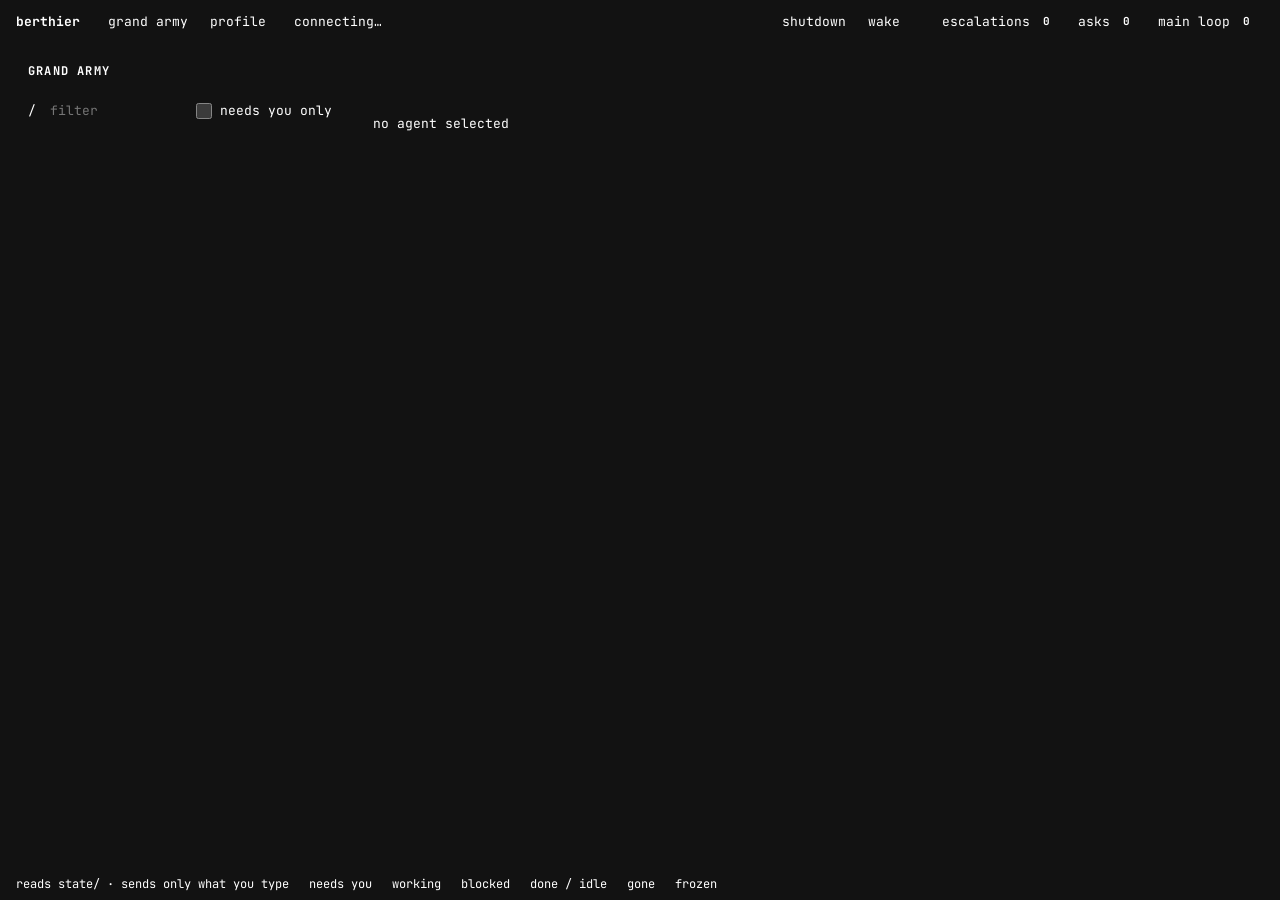
==== commit a6b005f0: "Army-wide shutdown and wake broadcasts, CLI and Console buttons" ====
--- a/internal/console/index.html
+++ b/internal/console/index.html
@@ -330,7 +330,7 @@
 .ctx span.big { background: var(--peach); }
 .ctx em { position: absolute; top: -3px; bottom: -3px; width: 1px; background: var(--dim); }
 .o-user { color: var(--fg); } .o-ask { color: var(--blue); } .o-loop { color: var(--green); } .o-task { color: var(--teal); }
-.o-subagent { color: var(--mauve); } .o-notify, .o-board { color: var(--sky); } .o-brief { color: var(--accent); } .o-continue, .o-resume { color: var(--yellow); }
+.o-subagent { color: var(--mauve); } .o-notify, .o-board { color: var(--sky); } .o-brief { color: var(--accent); } .o-continue, .o-resume, .o-shutdown, .o-wake { color: var(--yellow); }
 @media (max-width: 699px) {
   .prow { grid-template-columns: minmax(110px, 1fr) 64px 56px 62px; min-width: 0; }
   .prow > :nth-child(3), .prow > :nth-child(4), .prow > :nth-child(6), .prow > :nth-child(8) { display: none; }
@@ -352,6 +352,11 @@
     <span class="muted" id="fresh"></span>
     <span class="grow"></span>
     <span id="tallies" style="display: contents"></span>
+    <span class="logs" id="bcast">
+      <button type="button" class="logbtn" data-bcast="shutdown" title="Tell every Agent the user is closing down: park, commit and push WIP, report, update Notes">shutdown</button>
+      <button type="button" class="logbtn" data-bcast="wake" title="Tell every Agent to pick up where it left off (after a restart)">wake</button>
+      <span class="muted" id="bcast-note" role="status"></span>
+    </span>
     <span class="logs">
       <button type="button" class="logbtn" data-log="escalations" aria-controls="drawer" aria-expanded="false">escalations <span class="badge" id="esc-badge">0</span></button>
       <button type="button" class="logbtn" data-log="asks" aria-controls="drawer" aria-expanded="false">asks <span class="badge" id="ask-badge">0</span></button>
@@ -481,7 +486,7 @@
 // Renders `berthier army` (lib/army.jq), pushed by the dashboard server over
 // /api/events. The only state here is what the viewer picked and is typing;
 // the writes are a message to an Agent (POST api/prompt), a Corps's budget
-// (POST api/budget) and the choice for a Frozen Agent (POST api/thaw).
+// (POST api/budget) and the choice for a Frozen Agent (POST api/thaw) and the army-wide broadcasts (POST api/shutdown, api/wake).
 
 const C = Object.fromEntries(['accent', 'blue', 'sky', 'soft', 'muted', 'dim', 'faint', 'green', 'red', 'purple', 'bright']
   .map((k) => [k, `var(--${k})`]));
@@ -624,6 +629,25 @@
     return false;
   }
 }
+// Army-wide broadcasts (the same writes as `berthier shutdown|wake`): a second click within 4s confirms.
+$('bcast').addEventListener('click', async (ev) => {
+  const b = ev.target.closest('[data-bcast]'), note = $('bcast-note');
+  if (!b) return;
+  const kind = b.dataset.bcast;
+  if (!b.dataset.arm) {
+    b.dataset.arm = '1'; b.textContent = `${kind}: sure?`;
+    setTimeout(() => { delete b.dataset.arm; b.textContent = kind; }, 4000);
+    return;
+  }
+  delete b.dataset.arm; b.textContent = kind;
+  try {
+    const res = await fetch(`api/${kind}`, { method: 'POST', headers: { 'Content-Type': 'application/json' }, body: '{}' });
+    if (!res.ok) throw new Error((await res.text()).trim() || res.statusText);
+    const r = await res.json();
+    note.textContent = `${kind}: ${r.sent} sent, ${r.skipped} Frozen skipped`;
+  } catch (err) { note.textContent = `${kind} failed: ${err.message}`; }
+  setTimeout(() => { note.textContent = ''; }, 10000);
+});
 // A committed budget shows at once and stays until the next view model (up to 2s later) carries it, or 10s pass.
 function withPending(c) {
   const p = ui.pending?.[c.name];
@@ -1345,8 +1369,8 @@
 // when the view opens and every 30s while it is open. The view keeps what the
 // viewer opened and picked across refreshes.
 const prof = { on: false, week: 0, data: null, open: new Set(), openDiv: new Set(), session: null, turns: null, hl: null, timer: null };
-const PO = ['user', 'ask', 'loop', 'notify', 'board', 'brief', 'continue', 'resume', 'task', 'subagent'];
-const PC = { user: 'var(--fg)', ask: 'var(--blue)', loop: 'var(--green)', notify: 'var(--sky)', board: 'var(--sky)', brief: 'var(--accent)', continue: 'var(--yellow)', resume: 'var(--yellow)', task: 'var(--teal)', subagent: 'var(--mauve)' };
+const PO = ['user', 'ask', 'loop', 'notify', 'board', 'brief', 'continue', 'resume', 'shutdown', 'wake', 'task', 'subagent'];
+const PC = { user: 'var(--fg)', ask: 'var(--blue)', loop: 'var(--green)', notify: 'var(--sky)', board: 'var(--sky)', brief: 'var(--accent)', continue: 'var(--yellow)', resume: 'var(--yellow)', shutdown: 'var(--yellow)', wake: 'var(--yellow)', task: 'var(--teal)', subagent: 'var(--mauve)' };
 const KIND = { bloat: 'context bloat', cache_miss: 'cache miss', big_result: 'big result', reread: 're-read', model: 'model' };
 const dollars = (v) => v == null ? '–' : '$' + (v >= 100 ? v.toFixed(0) : v.toFixed(2));
 const pct1 = (v) => v == null ? '–' : (v * 100).toFixed(1) + '%';
